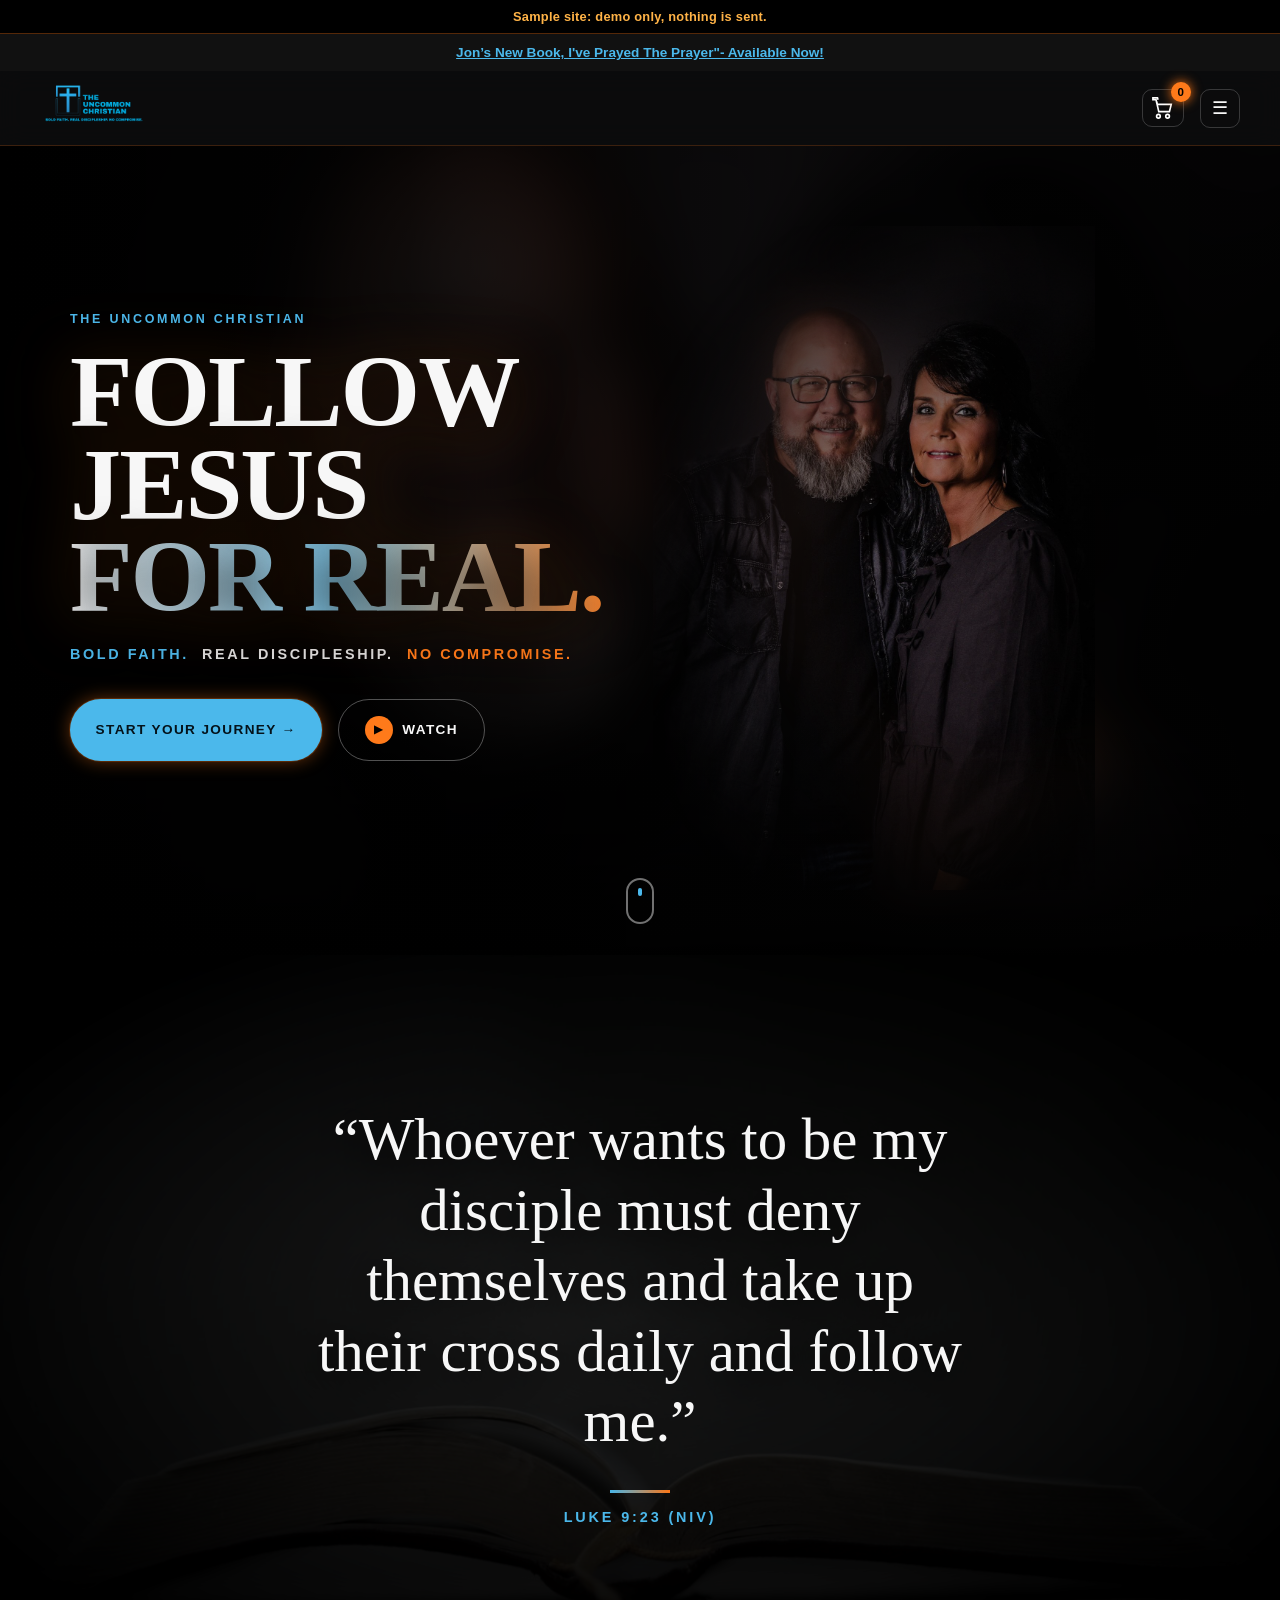
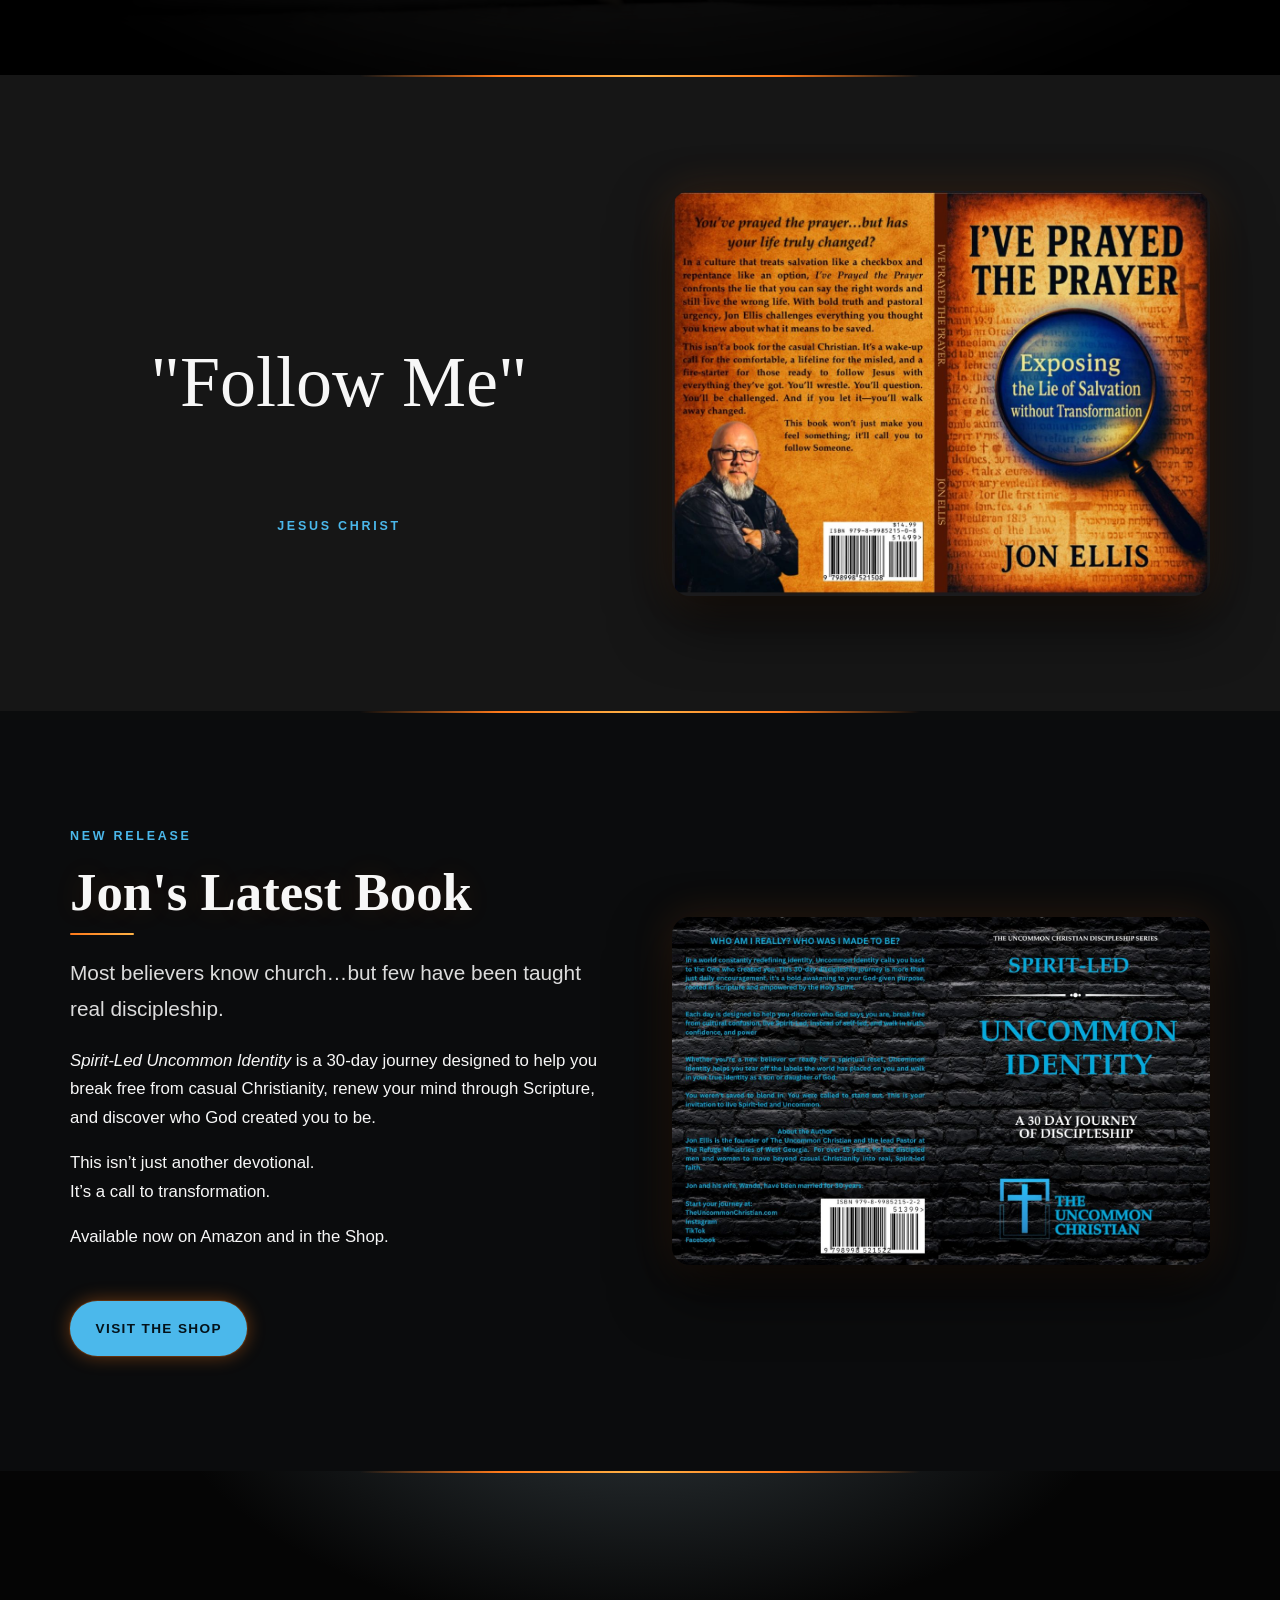
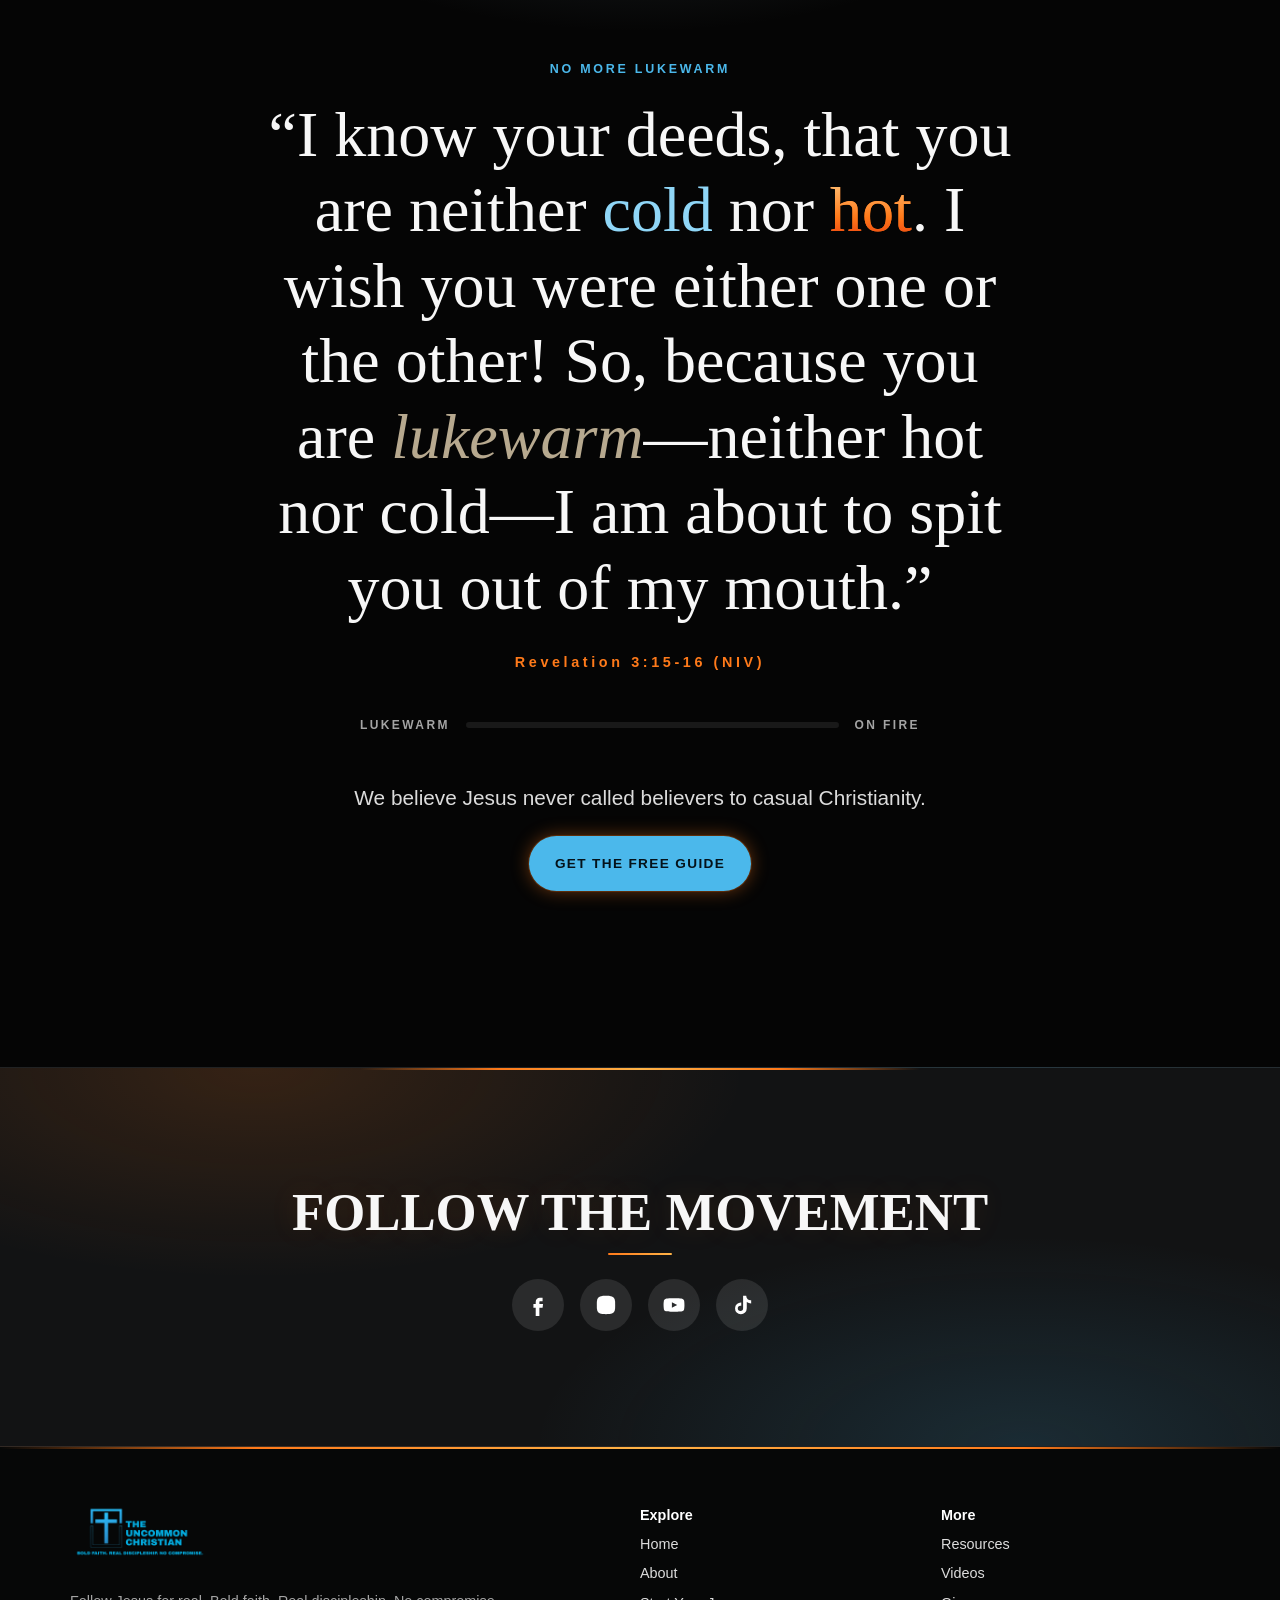
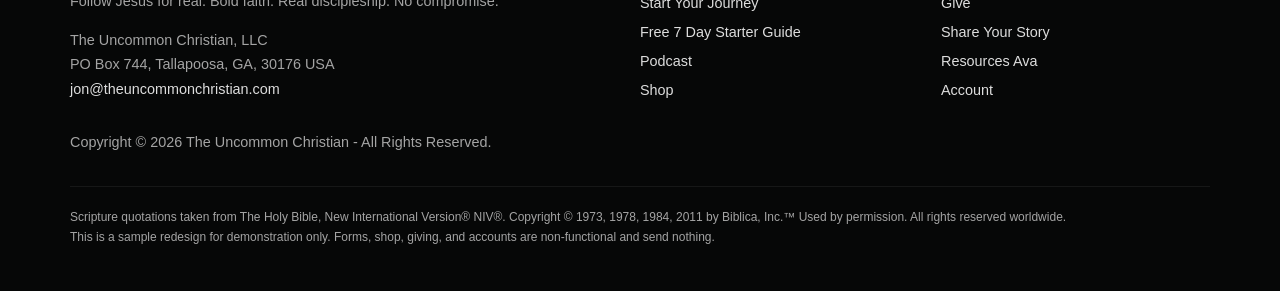
==== index.html @ 6f038b2b "Initial commit via Netlify [skip ci]" ====
<!doctype html><html lang="en"><head><meta charset="utf-8"><meta name="viewport" content="width=device-width,initial-scale=1">
<meta name="robots" content="noindex, nofollow"><meta http-equiv="Content-Security-Policy" content="default-src 'self'; img-src 'self' data:; style-src 'self' 'unsafe-inline' https://fonts.googleapis.com; font-src https://fonts.gstatic.com; frame-src https://www.youtube-nocookie.com https://www.youtube.com; media-src https://kingdomrock.sermon.net https://*.sermon.net; script-src 'self' 'sha256-mTJ4cJaTm2Gw95GeXEpZdvEEY9ybh6FZu1bwcNE7QlY='; connect-src 'none'; form-action 'none'; base-uri 'self'">
<title>Home | The Uncommon Christian (Sample)</title><meta name="description" content="Follow Jesus for real. Bold faith. Real discipleship. No compromise.">
<link rel="icon" href="img/logo.png"><link rel="preconnect" href="https://fonts.googleapis.com"><link rel="preconnect" href="https://fonts.gstatic.com" crossorigin>
<link rel="stylesheet" href="https://fonts.googleapis.com/css2?family=Open+Sans:wght@400;600;700;800&family=Playfair+Display:ital,wght@0,600;0,700;1,600&display=swap">
<link rel="stylesheet" href="css/style.css"><script src="js/main.js"></script></head><body class="p-index">
<a class="skip" href="#main">Skip to content</a>
<div class="demo" role="note">Sample site: demo only, nothing is sent.</div>
<div class="announce"><a href="shop.html">Jon’s New Book, I've Prayed The Prayer"- Available Now!</a></div>
<header class="site"><nav class="nav" aria-label="Main"><a class="brand" href="index.html"><img src="img/logo.png" alt="The Uncommon Christian" width="108" height="54"></a>
<button class="cart-btn" type="button" aria-label="Open cart" data-open-cart><svg viewBox="0 0 24 24" aria-hidden="true"><path d="M7 18a2 2 0 100 4 2 2 0 000-4zm10 0a2 2 0 100 4 2 2 0 000-4zM5.2 4l.6 3H21l-2 8H7.4L4.4 2H1V0h5l.6 2" transform="translate(0 1)"/></svg><span class="badge" data-cart-count>0</span></button><button class="burger" aria-expanded="false" aria-controls="menu" aria-label="Open menu">&#9776;</button><ul class="menu" id="menu"><li><a href="index.html" aria-current=page>Home</a></li><li><a href="about.html">About</a></li><li><a href="start-your-journey.html">Start Your Journey</a></li><li><a href="free-7-day-starter-guide.html">Free 7 Day Starter Guide</a></li><li><a href="podcast.html">Podcast</a></li><li><a href="shop.html">Shop</a></li><li><a href="resources.html">Resources</a></li><li><a href="videos.html">Videos</a></li><li><a href="give.html">Give</a></li><li><a href="share-your-story.html">Share Your Story</a></li><li><a href="resources-ava.html">Resources Ava</a></li><li><a href="account.html">Account</a></li></ul></nav></header>
<main id="main">
<section class="cine" aria-label="Welcome"><div class="cine-bg" style="background-image:url(img/jon-wanda.jpg)"></div><div class="cine-zoom" role="img" aria-label="Pastors Jon and Wanda Ellis"></div><div class="cine-shade"></div><div class="embers" aria-hidden="true"></div>
<div class="wrap cine-in"><span class="eyebrow reveal">The Uncommon Christian</span><h1 class="mega reveal">FOLLOW JESUS <span>FOR REAL.</span></h1>
<p class="tag reveal"><b>BOLD FAITH.</b>&nbsp; REAL DISCIPLESHIP.&nbsp; <b class="f">NO COMPROMISE.</b></p>
<div class="reveal cta"><a class="btn glow-btn" href="start-your-journey.html">START YOUR JOURNEY &rarr;</a><a class="btn ghost watch" href="videos.html" data-watch="v1fPkqV0KZ8"><span class="play" aria-hidden="true">&#9654;</span> Watch</a></div></div>
<a class="scroll-cue" href="#follow" aria-label="Scroll down"><span></span></a></section>
<dialog class="lightbox" id="lightbox" aria-label="Faith in Action video"><button class="lb-close" aria-label="Close video">&times;</button><div class="video" id="lb-video"></div></dialog>
<section class="moment "><div class="moment-bg parallax" style="background-image:url(img/give.jpg)"></div><div class="wrap reveal"><blockquote class="verse"><p>&ldquo;Whoever wants to be my disciple must deny themselves and take up their cross daily and follow me.&rdquo;</p><cite>Luke 9:23 (NIV)</cite></blockquote></div></section>
<section class="alt" id="follow"><div class="wrap split"><div class="reveal center"><p class="quote-big">"Follow Me"</p><p class="eyebrow" style="margin:0">Jesus Christ</p></div>
<div class="reveal"><a href="shop.html"><img class="shadow" src="img/hero.jpg" alt="I've Prayed The Prayer by Jon Ellis, front and back cover" width="1179" height="888"></a></div></div></section>
<section><div class="wrap split"><div class="reveal"><span class="eyebrow">New Release</span><h2>Jon's Latest Book</h2>
<p class="lead">Most believers know church…but few have been taught real discipleship.</p>
<p><em>Spirit-Led Uncommon Identity</em> is a 30-day journey designed to help you break free from casual Christianity, renew your mind through Scripture, and discover who God created you to be.</p>
<p>This isn’t just another devotional.<br>It’s a call to transformation.</p><p>Available now on Amazon and in the Shop.</p><a class="btn mt" href="shop.html">Visit the Shop</a></div>
<div class="reveal"><img class="shadow" src="img/spirit-led.png" alt="Spirit-Led Uncommon Identity book cover: a 30 day journey of discipleship" width="1400" height="904"></div></div></section>
<section class="fire" id="lukewarm" aria-label="Revelation 3:15-16"><div class="fire-glow"></div><div class="embers dense" aria-hidden="true"></div><div class="wrap">
<p class="eyebrow reveal">No more lukewarm</p>
<blockquote class="fire-q reveal"><p>&ldquo;I know your deeds, that you are neither <span class="cold">cold</span> nor <span class="hot">hot</span>. I wish you were either one or the other! So, because you are <span class="luke">lukewarm</span>—neither hot nor cold—I am about to spit you out of my mouth.&rdquo;</p><cite>Revelation 3:15-16 (NIV)</cite></blockquote>
<div class="meter reveal" aria-hidden="true"><span>Lukewarm</span><div class="bar"><i></i></div><span>On fire</span></div>
<p class="lead reveal center">We believe Jesus never called believers to casual Christianity.</p><div class="center reveal"><a class="btn glow-btn" href="free-7-day-starter-guide.html">GET THE FREE GUIDE</a></div></div></section>
<section class="movement"><div class="wrap reveal"><h2>FOLLOW THE MOVEMENT</h2><div class="social"><a href="https://www.facebook.com/TheUncommonChristianPodcast" target="_blank" rel="noopener noreferrer" aria-label="Facebook (opens in new tab)"><svg viewBox="0 0 24 24" aria-hidden="true"><path d="M14 8h3V4h-3c-2.8 0-4.5 1.8-4.5 4.6V11H7v4h2.5v9h4v-9H17l.5-4h-4V8.8c0-.5.3-.8.5-.8z"/></svg></a><a href="https://www.instagram.com/TheUncommon.Christian" target="_blank" rel="noopener noreferrer" aria-label="Instagram (opens in new tab)"><svg viewBox="0 0 24 24" aria-hidden="true"><path d="M12 7a5 5 0 100 10 5 5 0 000-10zm0 8.2a3.2 3.2 0 110-6.4 3.2 3.2 0 010 6.4zM17.3 5.5a1.2 1.2 0 100 2.4 1.2 1.2 0 000-2.4zM12 2c-2.7 0-3 0-4.1.1C4.3 2.3 2.3 4.3 2.1 7.9 2 9 2 9.3 2 12s0 3 .1 4.1c.2 3.6 2.2 5.6 5.8 5.8 1.1.1 1.4.1 4.1.1s3 0 4.1-.1c3.6-.2 5.6-2.2 5.8-5.8.1-1.1.1-1.4.1-4.1s0-3-.1-4.1c-.2-3.6-2.2-5.6-5.8-5.8C15 2 14.7 2 12 2z"/></svg></a><a href="https://www.youtube.com/channel/UCxYtsj5zBLmfcmdEaev-gnw" target="_blank" rel="noopener noreferrer" aria-label="YouTube (opens in new tab)"><svg viewBox="0 0 24 24" aria-hidden="true"><path d="M23 7.2a3 3 0 00-2.1-2.1C19 4.6 12 4.6 12 4.6s-7 0-8.9.5A3 3 0 001 7.2 31 31 0 00.6 12 31 31 0 001 16.8a3 3 0 002.1 2.1c1.9.5 8.9.5 8.9.5s7 0 8.9-.5a3 3 0 002.1-2.1c.4-1.6.4-4.8.4-4.8s0-3.2-.4-4.8zM9.7 15V9l5.8 3-5.8 3z"/></svg></a><a href="https://www.tiktok.com/@uncommon.christian" target="_blank" rel="noopener noreferrer" aria-label="TikTok (opens in new tab)"><svg viewBox="0 0 24 24" aria-hidden="true"><path d="M16.6 2h-3.4v13.6a2.9 2.9 0 11-2.9-2.9c.3 0 .6 0 .9.1V9.3a6.4 6.4 0 106 6.3V8.8a8.2 8.2 0 004.8 1.5V6.9a4.8 4.8 0 01-5.4-4.9z"/></svg></a></div></div></section></main>
<footer class="site"><div class="wrap"><div class="fgrid"><div><img src="img/logo.png" alt="" width="140" height="70" style="width:140px;margin-bottom:1rem"><p>Follow Jesus for real. Bold faith. Real discipleship. No compromise.</p>
<p>The Uncommon Christian, LLC<br>PO Box 744, Tallapoosa, GA, 30176 USA<br><a href="mailto:jon@theuncommonchristian.com">jon@theuncommonchristian.com</a></p></div>
<div><strong style="color:#fff">Explore</strong><ul><li><a href="index.html">Home</a></li><li><a href="about.html">About</a></li><li><a href="start-your-journey.html">Start Your Journey</a></li><li><a href="free-7-day-starter-guide.html">Free 7 Day Starter Guide</a></li><li><a href="podcast.html">Podcast</a></li><li><a href="shop.html">Shop</a></li></ul></div>
<div><strong style="color:#fff">More</strong><ul><li><a href="resources.html">Resources</a></li><li><a href="videos.html">Videos</a></li><li><a href="give.html">Give</a></li><li><a href="share-your-story.html">Share Your Story</a></li><li><a href="resources-ava.html">Resources Ava</a></li><li><a href="account.html">Account</a></li></ul></div></div>
<p>Copyright © 2026 The Uncommon Christian - All Rights Reserved.</p>
<p class="niv">Scripture quotations taken from The Holy Bible, New International Version® NIV®. Copyright © 1973, 1978, 1984, 2011 by Biblica, Inc.™ Used by permission. All rights reserved worldwide.<br>This is a sample redesign for demonstration only. Forms, shop, giving, and accounts are non-functional and send nothing.</p></div></footer>
<div class="drawer-scrim" data-close-cart hidden></div>
<aside class="drawer" id="cart" aria-label="Shopping cart" aria-hidden="true" tabindex="-1"><div class="drawer-head"><h3>Your Cart <small class="demo-pill">DEMO</small></h3><button class="lb-close" type="button" data-close-cart aria-label="Close cart">&times;</button></div>
<div class="drawer-body" id="cart-items"></div><div class="drawer-foot"><div class="sub"><span>Subtotal</span><b id="cart-sub">$0.00</b></div><a class="btn glow-btn" href="checkout.html" id="to-checkout">Checkout (demo)</a><p class="muted" style="font-size:.8rem;margin:.6rem 0 0">Sample cart saved only in this browser.</p></div></aside>
</body></html>
---- css/style.css ----
:root{--bg:#0b0c0d;--bg2:#161616;--bg3:#1b1d1f;--ink:#f7f7f7;--mute:#a4a4a4;--sky:#4bb8eb;--sky2:#8fd6f7;--slate:#6c7f88;--serif:"Playfair Display",Georgia,serif;--sans:"Open Sans",Arial,sans-serif;--r:18px}
*{box-sizing:border-box}html{scroll-behavior:smooth}body{margin:0;background:var(--bg);color:var(--ink);font:400 1.05rem/1.7 var(--sans);overflow-x:hidden}
img{max-width:100%;display:block;height:auto}a{color:var(--sky)}a:hover{color:var(--sky2)}
:focus-visible{outline:3px solid var(--sky);outline-offset:3px}
.skip{position:absolute;left:-999px}.skip:focus{left:1rem;top:1rem;z-index:99;background:var(--sky);color:#000;padding:.5rem 1rem}
.demo{background:#ffd54a;color:#111;text-align:center;font-size:.8rem;font-weight:700;padding:.35rem 1rem;letter-spacing:.02em}
.announce{background:var(--sky);color:#061118;text-align:center;font-size:.85rem;padding:.45rem 1rem;font-weight:600}.announce a{color:#061118}
header.site{position:sticky;top:0;z-index:50;background:rgba(11,12,13,.82);backdrop-filter:blur(12px);border-bottom:1px solid #ffffff14}
.nav{max-width:1240px;margin:auto;display:flex;align-items:center;justify-content:space-between;padding:.6rem 1.25rem;gap:1rem}
.brand img{height:54px;width:auto}
.menu{display:flex;gap:.2rem;list-style:none;margin:0;padding:0;flex-wrap:wrap;justify-content:flex-end}
.menu a{display:block;color:var(--ink);text-decoration:none;font-size:.78rem;font-weight:600;letter-spacing:.08em;text-transform:uppercase;padding:.5rem .6rem;border-radius:8px}
.menu a:hover,.menu a[aria-current=page]{color:var(--sky);background:#ffffff0d}
.burger{display:none;background:none;border:1px solid #ffffff30;color:var(--ink);border-radius:10px;padding:.5rem .7rem;font-size:1.1rem;cursor:pointer}
@media (max-width:1280px){.burger{display:block}.menu{display:none;position:absolute;left:0;right:0;top:100%;flex-direction:column;background:#0b0c0dF5;padding:1rem;border-bottom:1px solid #ffffff14}.menu.open{display:flex}.menu a{font-size:1rem;padding:.8rem}}
main{display:block}
.wrap{max-width:1180px;margin:auto;padding:0 1.25rem}
section{padding:clamp(4rem,9vw,7.5rem) 0}
h1,h2,h3{font-family:var(--serif);font-weight:700;line-height:1.1;margin:0 0 1rem}
h1{font-size:clamp(2.6rem,7vw,5.6rem);letter-spacing:-.01em}h2{font-size:clamp(2rem,4.5vw,3.3rem)}h3{font-size:1.45rem}
.eyebrow{color:var(--sky);font-weight:700;letter-spacing:.22em;text-transform:uppercase;font-size:.78rem;margin-bottom:1rem;display:block}
.lead{font-size:clamp(1.1rem,2vw,1.3rem);color:#dcdcdc}
.muted{color:var(--mute)}
.btn{display:inline-flex;align-items:center;gap:.6rem;background:var(--sky);color:#04121a;font-weight:700;text-transform:uppercase;letter-spacing:.1em;font-size:.85rem;padding:1rem 1.6rem;border-radius:999px;text-decoration:none;border:0;cursor:pointer;transition:transform .25s,box-shadow .25s,background .25s;font-family:var(--sans)}
.btn:hover{color:#04121a;background:var(--sky2);transform:translateY(-2px);box-shadow:0 12px 30px #4bb8eb40}
.btn.ghost{background:transparent;color:var(--ink);border:1.5px solid #ffffff50}.btn.ghost:hover{border-color:var(--sky);color:var(--sky);box-shadow:none}
.hero{position:relative;min-height:88vh;display:grid;align-items:center;overflow:hidden;padding:4rem 0;background:radial-gradient(1200px 600px at 80% 20%,#4bb8eb22,transparent 60%),radial-gradient(800px 500px at 0% 100%,#6c7f8833,transparent 60%),var(--bg)}
.hero .grid{display:grid;grid-template-columns:1.1fr .9fr;gap:3rem;align-items:center}
.hero h1 span{display:block;background:linear-gradient(90deg,#fff,var(--sky2));-webkit-background-clip:text;background-clip:text;color:transparent}
.tag{font-weight:700;letter-spacing:.18em;text-transform:uppercase;font-size:.9rem;color:#ddd;margin:1.2rem 0 2rem}
.tag b{color:var(--sky)}
.portrait{position:relative;border-radius:var(--r);overflow:hidden;box-shadow:0 30px 80px #000c;transform:rotate(1.5deg)}
.portrait::after{content:"";position:absolute;inset:0;border:1px solid #ffffff22;border-radius:var(--r)}
.page-hero{padding:clamp(5rem,12vw,8rem) 0 clamp(3rem,6vw,5rem);background:radial-gradient(900px 400px at 50% 0%,#4bb8eb26,transparent 70%);text-align:center}
.page-hero .lead{max-width:760px;margin:auto}
.split{display:grid;grid-template-columns:1fr 1fr;gap:clamp(2rem,5vw,4.5rem);align-items:center}
.alt{background:var(--bg2)}.alt2{background:var(--bg3)}
.card{background:linear-gradient(180deg,#1d2023,#151718);border:1px solid #ffffff12;border-radius:var(--r);padding:2rem;transition:transform .3s,border-color .3s}
.card:hover{transform:translateY(-4px);border-color:#4bb8eb55}
.cards{display:grid;grid-template-columns:repeat(auto-fit,minmax(250px,1fr));gap:1.5rem}
.shadow{border-radius:var(--r);box-shadow:0 25px 60px #000a}
blockquote.verse{margin:0;padding:clamp(2rem,5vw,3.5rem);border-radius:var(--r);background:linear-gradient(135deg,#4bb8eb1f,#ffffff05);border:1px solid #4bb8eb40;font-family:var(--serif);font-size:clamp(1.3rem,2.8vw,2rem);line-height:1.4;text-align:center;position:relative}
blockquote.verse cite{display:block;margin-top:1rem;font:700 .8rem var(--sans);letter-spacing:.2em;text-transform:uppercase;color:var(--sky);font-style:normal}
.verse-band{padding:clamp(3.5rem,7vw,5.5rem) 0}
.quote-big{font-family:var(--serif);font-size:clamp(2.5rem,6vw,4.5rem);text-align:center}
.movement{background:linear-gradient(135deg,#6c7f88,#3d4a50);text-align:center}
.social{display:flex;gap:1rem;justify-content:center;flex-wrap:wrap;margin-top:1.5rem}
.social a{width:52px;height:52px;border-radius:50%;display:grid;place-items:center;background:#ffffff1a;color:#fff;transition:background .25s,transform .25s}
.social a:hover{background:var(--sky);color:#04121a;transform:translateY(-3px)}.social svg{width:22px;height:22px;fill:currentColor}
footer.site{background:#060707;border-top:1px solid #ffffff14;padding:3.5rem 0 2rem;font-size:.9rem;color:var(--mute)}
footer .fgrid{display:grid;grid-template-columns:2fr 1fr 1fr;gap:2rem}
footer a{color:#ddd;text-decoration:none}footer a:hover{color:var(--sky)}
footer ul{list-style:none;padding:0;margin:0}footer li{margin:.3rem 0}
.niv{font-size:.75rem;margin-top:2rem;border-top:1px solid #ffffff10;padding-top:1.2rem}
form.demo-form{display:grid;gap:1rem}
label{font-weight:600;font-size:.9rem}
input,textarea,select{width:100%;padding:.9rem 1rem;border-radius:12px;border:1px solid #ffffff26;background:#0e0f10;color:var(--ink);font:inherit}
input:focus,textarea:focus{border-color:var(--sky);outline:none;box-shadow:0 0 0 3px #4bb8eb33}
.note{font-size:.82rem;color:#ffd54a}
.toast{margin-top:.5rem;padding:.9rem 1rem;border-radius:12px;background:#4bb8eb22;border:1px solid #4bb8eb66;display:none}.toast.show{display:block}
.video{position:relative;aspect-ratio:16/9;border-radius:var(--r);overflow:hidden;box-shadow:0 30px 80px #000c;border:1px solid #ffffff1a}
.video iframe{position:absolute;inset:0;width:100%;height:100%;border:0}
.ep{display:grid;grid-template-columns:120px 1fr;gap:1.5rem;align-items:center}
.ep img{border-radius:12px}.ep audio{width:100%;margin-top:.6rem}
.product img{border-radius:12px;aspect-ratio:1/1;object-fit:cover;background:#fff;width:100%}
.price{color:var(--sky);font-weight:700;font-size:1.15rem}
.steps{counter-reset:s}.steps .card h3::before{counter-increment:s;content:"0" counter(s);display:block;color:var(--sky);font:800 .9rem var(--sans);letter-spacing:.2em;margin-bottom:.6rem}
.center{text-align:center}.mt{margin-top:2rem}
.reveal{opacity:0;transform:translateY(28px);transition:opacity .9s ease,transform .9s ease}.reveal.in{opacity:1;transform:none}
.float{animation:float 7s ease-in-out infinite}@keyframes float{50%{transform:translateY(-12px) rotate(1.5deg)}}
.glow{position:absolute;width:420px;height:420px;border-radius:50%;background:#4bb8eb30;filter:blur(90px);top:-120px;right:-80px;animation:pulse 8s ease-in-out infinite;pointer-events:none}@keyframes pulse{50%{opacity:.4;transform:scale(1.2)}}
@media (prefers-reduced-motion:reduce){*,*::before,*::after{animation:none!important;transition:none!important;scroll-behavior:auto!important}.reveal{opacity:1;transform:none}}
@media (max-width:860px){.hero .grid,.split,footer .fgrid{grid-template-columns:1fr}.hero{min-height:auto}.portrait{transform:none;max-width:440px}.ep{grid-template-columns:80px 1fr}.order-first-m{order:-1}}
.ep>div{min-width:0}.ep .eyebrow{letter-spacing:.12em;overflow-wrap:anywhere}h1,h2,h3{overflow-wrap:break-word}
.split>*,.hero .grid>*{min-width:0}
/* Black theme lock: black/charcoal bases, sky + fire accents only */
:root{--fire:#ff7a1a}
.demo{background:#000;color:#ffb347;border-bottom:1px solid #ff7a1a55}
.announce{background:#111;color:var(--sky)}.announce a{color:var(--sky)}
.movement{background:radial-gradient(700px 300px at 20% 0%,#ff7a1a26,transparent 70%),radial-gradient(700px 300px at 80% 100%,#4bb8eb26,transparent 70%),#121314;border-top:1px solid #ffffff10;border-bottom:1px solid #ffffff10}
.product img{background:#0e0f10}
.hero h1 span{background:linear-gradient(90deg,#fff,var(--sky2) 55%,var(--fire));-webkit-background-clip:text;background-clip:text}
blockquote.verse{border-left:4px solid var(--fire)}
.steps .card h3::before{color:var(--fire)}
.toast{background:#111}
/* ===== WOW redesign ===== */
.reveal{opacity:1;transform:none}
.js .reveal{opacity:0;transform:translateY(40px);transition:opacity 1s cubic-bezier(.2,.7,.2,1),transform 1s cubic-bezier(.2,.7,.2,1);transition-delay:var(--d,0s)}
.js .reveal.in{opacity:1;transform:none}
header.site{transition:background .35s,padding .35s}
.nav{transition:padding .35s}.brand img{transition:height .35s}
header.site.scrolled{background:rgba(0,0,0,.94);box-shadow:0 10px 30px #000a}
header.site.scrolled .nav{padding:.25rem 1.25rem}header.site.scrolled .brand img{height:40px}
/* cinematic hero */
.cine{position:relative;min-height:100svh;display:flex;align-items:center;overflow:hidden;background:#000;isolation:isolate}
.cine-bg{position:absolute;inset:-4%;background-size:cover;background-position:60% 20%;z-index:-3;animation:kenburns 26s ease-in-out infinite alternate}
@keyframes kenburns{from{transform:scale(1) translate(0,0)}to{transform:scale(1.18) translate(-3%,-2%)}}
.cine-shade{position:absolute;inset:0;z-index:-2;background:linear-gradient(90deg,#000 0%,#000d 35%,#0006 70%,#0008),linear-gradient(0deg,#000 0%,transparent 40%)}
.cine-in{width:100%;padding-top:4rem;padding-bottom:6rem}
.mega{font-size:clamp(3.4rem,11vw,10rem);line-height:.9;letter-spacing:-.02em;max-width:11ch;text-shadow:0 10px 50px #000}
.mega span{display:block;background:linear-gradient(90deg,#fff 0%,var(--sky2) 45%,var(--fire) 100%);-webkit-background-clip:text;background-clip:text;color:transparent}
.tag b.f{color:var(--fire)}
.cta{display:flex;gap:1rem;flex-wrap:wrap}
.play{display:inline-grid;place-items:center;width:28px;height:28px;border-radius:50%;background:var(--fire);color:#000;font-size:.7rem}
.scroll-cue{position:absolute;left:50%;bottom:2rem;transform:translateX(-50%);width:28px;height:46px;border:2px solid #ffffff70;border-radius:20px}
.scroll-cue span{position:absolute;left:50%;top:8px;width:4px;height:8px;margin-left:-2px;border-radius:2px;background:var(--sky);animation:cue 1.8s infinite}
@keyframes cue{to{transform:translateY(16px);opacity:0}}
/* glowing buttons */
.glow-btn{box-shadow:0 0 0 0 #4bb8eb80,0 0 30px #4bb8eb55;animation:btnglow 3.6s ease-in-out infinite}
@keyframes btnglow{50%{box-shadow:0 0 0 8px #4bb8eb00,0 0 45px #ff7a1a55}}
.btn.ghost:hover{box-shadow:0 0 25px #ff7a1a44;border-color:var(--fire);color:#fff}
/* embers */
.embers{position:absolute;inset:0;pointer-events:none;overflow:hidden;z-index:-1}
.ember{position:absolute;bottom:-10px;width:var(--s);height:var(--s);border-radius:50%;background:radial-gradient(circle,#ffd08a,#ff7a1a 50%,transparent 70%);box-shadow:0 0 10px #ff7a1a;opacity:0;animation:rise var(--t) linear var(--dl) infinite}
@keyframes rise{0%{transform:translate(0,0);opacity:0}10%{opacity:.9}100%{transform:translate(var(--x),-110vh);opacity:0}}
/* lightbox */
.lightbox{border:0;padding:0;background:transparent;width:min(1100px,92vw);max-width:none;overflow:visible}
.lightbox::backdrop{background:#000e;backdrop-filter:blur(6px)}
.lb-close{position:absolute;top:-3rem;right:0;background:none;border:1px solid #ffffff50;color:#fff;font-size:1.6rem;width:42px;height:42px;border-radius:50%;cursor:pointer}
.lb-close:hover{border-color:var(--fire);color:var(--fire)}
/* scripture moments */
.moment{position:relative;min-height:80vh;display:flex;align-items:center;overflow:hidden;isolation:isolate;background:#000}
.moment-bg{position:absolute;inset:-20% 0;background-size:cover;background-position:center;z-index:-2;filter:grayscale(.6) brightness(.35);will-change:transform}
.moment::after{content:"";position:absolute;inset:0;z-index:-1;background:radial-gradient(ellipse at center,#0008,#000 85%)}
.moment .wrap{width:100%}
.moment blockquote.verse{background:none;border:0;padding:0;font-size:clamp(1.8rem,4.6vw,3.8rem);line-height:1.2;max-width:22ch;margin:auto;text-shadow:0 6px 40px #000}
.moment blockquote.verse p{margin:0}
.moment blockquote.verse cite{font-size:.9rem;margin-top:2rem}
.moment blockquote.verse cite::before{content:"";display:block;width:60px;height:3px;margin:0 auto 1rem;background:linear-gradient(90deg,var(--sky),var(--fire))}
/* Revelation centerpiece */
.fire{--p:1;position:relative;overflow:hidden;isolation:isolate;padding:clamp(6rem,14vw,11rem) 0;background:#050505;text-align:center}
.fire-glow{position:absolute;inset:0;z-index:-2;background:radial-gradient(900px 500px at 50% 110%,rgba(255,90,20,calc(.55*var(--p))),transparent 70%),radial-gradient(700px 400px at 50% -10%,rgba(108,127,136,calc(.45*(1 - var(--p)))),transparent 70%)}
.fire-q{margin:0 auto;max-width:24ch;font-family:var(--serif);font-size:clamp(1.9rem,5vw,4.2rem);line-height:1.18}
.fire-q p{margin:0}
.fire-q cite{display:block;margin-top:1.8rem;font:700 .9rem var(--sans);letter-spacing:.25em;color:var(--fire);font-style:normal}
.fire .cold{color:var(--sky2)}.fire .luke{color:#b7a98f;font-style:italic}
.fire .hot{background:linear-gradient(180deg,#ffd08a,#ff7a1a 60%,#e8340c);-webkit-background-clip:text;background-clip:text;color:transparent;text-shadow:none;filter:drop-shadow(0 0 calc(18px*var(--p)) #ff7a1a)}
.meter{display:flex;align-items:center;gap:1rem;max-width:560px;margin:3rem auto;font:700 .75rem var(--sans);letter-spacing:.2em;text-transform:uppercase;color:var(--mute)}
.meter .bar{flex:1;height:6px;border-radius:6px;background:#ffffff14;overflow:hidden}
.meter i{display:block;height:100%;width:calc(var(--p)*100%);background:linear-gradient(90deg,#8a8f86,#d9b38c,#ff7a1a,#ff3d0d);box-shadow:0 0 20px #ff7a1a}
/* inner banners */
.banner{position:relative;overflow:hidden;isolation:isolate;min-height:62vh;display:flex;align-items:center;justify-content:center;background:#000}
.banner .wrap{width:100%}
.banner-bg{position:absolute;inset:-15% 0;z-index:-2;background:url(../img/about-3.png) center/cover;filter:brightness(.28) grayscale(.4);will-change:transform}
.banner::after{content:"";position:absolute;inset:0;z-index:-1;background:linear-gradient(0deg,#0b0c0d,transparent 50%),radial-gradient(900px 400px at 50% 0%,#4bb8eb2a,transparent 70%)}
.banner h1{font-size:clamp(2.8rem,9vw,7rem);line-height:.95;text-transform:uppercase;letter-spacing:-.01em}
.banner .eyebrow{color:var(--fire)}
.p-about .banner-bg{background-image:url(../img/jon-wanda.jpg);background-position:center 25%}
.p-podcast .banner-bg{background-image:url(../img/podcast-art.jpg)}
.p-shop .banner-bg{background-image:url(../img/hero.jpg)}
.p-resources .banner-bg,.p-start-your-journey .banner-bg{background-image:url(../img/spirit-led.png)}
.p-videos .banner-bg,.p-share-your-story .banner-bg{background-image:url(../img/give.jpg)}
.p-account .banner-bg,.p-create-account .banner-bg,.p-resources-ava .banner-bg{background-image:url(../img/about-2.png)}
.p-podcast .banner{text-align:left}
.card{position:relative}
.card::before{content:"";position:absolute;inset:-1px;border-radius:inherit;padding:1px;background:linear-gradient(135deg,transparent 40%,#ff7a1a88,#4bb8eb88);-webkit-mask:linear-gradient(#000 0 0) content-box,linear-gradient(#000 0 0);-webkit-mask-composite:xor;mask-composite:exclude;opacity:0;transition:opacity .4s;pointer-events:none}
.card:hover::before{opacity:1}
@media (max-width:860px){.cine-shade{background:linear-gradient(0deg,#000 10%,#000b 55%,#0007)}.cine-bg{background-position:65% 15%}.cine{align-items:flex-end}.moment{min-height:65vh}.banner{min-height:48vh}}
@media (prefers-reduced-motion:reduce){.js .reveal{opacity:1;transform:none}.cine-bg{animation:none}.embers{display:none}.parallax{transform:none!important}}
.mega{font-size:clamp(3.2rem,8vw,7.5rem)}
@media (min-width:1281px){.menu a{white-space:nowrap;font-size:.7rem;padding:.4rem .42rem;letter-spacing:.06em}.menu{flex-wrap:nowrap}}
.cine{min-height:calc(100svh - 110px)}.cine-in{padding-top:3rem;padding-bottom:5rem}
.cine-bg{background-position:75% 20%}
/* ===== hero: smaller, framed couple ===== */
.cine-bg{inset:-10%;filter:blur(28px) brightness(.35) saturate(.8);animation:none;transform:scale(1.1)}
.cine-shade{background:linear-gradient(90deg,#000 0%,#000c 40%,#0005 75%,#0008),linear-gradient(0deg,#000 0%,transparent 35%)}
.cine-photo{position:absolute;right:max(4vw,calc((100vw - 1180px)/2));top:50%;transform:translateY(-50%);margin:0;width:min(30vw,400px);aspect-ratio:2/3;border-radius:22px;overflow:hidden;z-index:-1;box-shadow:0 30px 90px #000,0 0 0 1px #ffffff1f,0 0 60px #ff7a1a26}
.cine-photo img{width:100%;height:100%;object-fit:contain;background:#0a0a0a;animation:kb2 30s ease-in-out infinite alternate;transform-origin:50% 35%}
@keyframes kb2{from{transform:scale(1)}to{transform:scale(1.04)}}
.cine-in{max-width:1180px}.mega{max-width:9ch}
@media (max-width:860px){.cine{flex-direction:column;align-items:stretch}.cine-photo{position:relative;right:auto;top:auto;transform:none;width:min(62vw,260px);margin:2.5rem auto 0;z-index:0}.cine-in{padding-top:1.5rem;padding-bottom:5rem}.cine-shade{background:linear-gradient(0deg,#000 20%,#000a)}}
@media (prefers-reduced-motion:reduce){.cine-photo img{animation:none}}
/* ===== cart ===== */
.nav{position:relative}.cart-btn{position:relative;margin-left:auto;background:none;border:1px solid #ffffff30;color:#fff;border-radius:10px;padding:.45rem .55rem;cursor:pointer;display:grid;place-items:center}
.cart-btn svg{width:22px;height:22px;fill:none;stroke:currentColor;stroke-width:1.8}.cart-btn:hover{border-color:var(--fire);color:var(--fire)}
.badge{position:absolute;top:-8px;right:-8px;min-width:20px;height:20px;padding:0 5px;border-radius:10px;background:var(--fire);color:#000;font:800 .72rem/20px var(--sans);text-align:center;box-shadow:0 0 12px #ff7a1a}
.badge.bump{animation:bump .4s}@keyframes bump{50%{transform:scale(1.4)}}
@media (min-width:1281px){.cart-btn{order:3;margin-left:.5rem}.menu{margin-left:auto}}
.drawer{position:fixed;top:0;right:0;height:100%;width:min(420px,100vw);background:#0c0d0e;border-left:1px solid #ff7a1a44;z-index:200;display:flex;flex-direction:column;transform:translateX(100%);visibility:hidden;transition:transform .4s cubic-bezier(.2,.7,.2,1),visibility .4s;box-shadow:-30px 0 80px #000}
.drawer.open{transform:none;visibility:visible}
.drawer-scrim{position:fixed;inset:0;background:#000b;z-index:199;backdrop-filter:blur(4px)}
.drawer-head{display:flex;justify-content:space-between;align-items:center;padding:1.2rem 1.4rem;border-bottom:1px solid #ffffff14}.drawer-head h3{margin:0}
.drawer-head .lb-close{position:static}
.drawer-body{flex:1;overflow:auto;padding:1rem 1.4rem}
.drawer-foot{padding:1.2rem 1.4rem;border-top:1px solid #ffffff14}.drawer-foot .btn{width:100%;justify-content:center}
.sub{display:flex;justify-content:space-between;margin-bottom:1rem;font-size:1.1rem}.sub b{color:var(--fire)}
.ci{display:grid;grid-template-columns:64px 1fr auto;gap:.8rem;align-items:center;padding:.8rem 0;border-bottom:1px solid #ffffff10}
.ci img{width:64px;height:64px;object-fit:cover;border-radius:10px;background:#111}.ci h4{margin:0;font-size:.95rem}.ci .muted{font-size:.85rem}
.qty{display:inline-flex;align-items:center;border:1px solid #ffffff26;border-radius:999px;margin-top:.3rem}
.qty button{background:none;border:0;color:#fff;width:30px;height:30px;cursor:pointer;font-size:1rem}.qty button:hover{color:var(--fire)}.qty span{min-width:22px;text-align:center}
.rm{background:none;border:0;color:var(--mute);cursor:pointer;text-decoration:underline;font-size:.8rem}.rm:hover{color:var(--fire)}
.demo-pill{display:inline-block;background:#ff7a1a1f;border:1px solid #ff7a1a88;color:#ffb347;border-radius:999px;padding:.25rem .8rem;font:800 .7rem var(--sans);letter-spacing:.12em}
/* checkout */
.co-grid{display:grid;grid-template-columns:1.4fr 1fr;gap:2rem;align-items:start}.co-grid>*{min-width:0}
.co-sum{position:sticky;top:90px}
fieldset{border:0;padding:0;margin:1.4rem 0 0;display:grid;gap:.9rem}legend{font-family:var(--serif);font-size:1.3rem;margin-bottom:.6rem;color:#fff}
.row2{display:grid;grid-template-columns:1fr 1fr;gap:.9rem}.row3{display:grid;grid-template-columns:2fr 1fr 1fr;gap:.9rem}
.ship{display:flex;align-items:center;gap:.8rem;padding:.9rem 1rem;border:1px solid #ffffff1f;border-radius:12px;cursor:pointer;font-weight:400}
.ship input{width:auto;accent-color:var(--fire)}.ship span{flex:1}.ship:has(input:checked){border-color:var(--fire);box-shadow:0 0 18px #ff7a1a33}
input[aria-invalid=true]{border-color:#ff5a3c;box-shadow:0 0 0 3px #ff5a3c33}
.co-err{color:#ff8a70;font-weight:600;margin:1rem 0}.co-err:empty{display:none}
.totals{margin:1rem 0 0}.totals div{display:flex;justify-content:space-between;padding:.4rem 0}.totals dt{color:var(--mute)}.totals dd{margin:0}
.totals .grand{border-top:1px solid #ffffff1f;margin-top:.4rem;padding-top:.8rem;font-size:1.25rem;font-weight:800}.totals .grand dd{color:var(--fire)}
.order-no{color:var(--fire);letter-spacing:.08em}
@media (max-width:860px){.co-grid{grid-template-columns:1fr}.co-sum{position:relative;order:-1}.row3{grid-template-columns:1fr 1fr}.row3>div:first-child{grid-column:1/-1}}
@media (max-width:420px){.row2{grid-template-columns:1fr}}
.btn.disabled{opacity:.4;pointer-events:none}
html{overflow-x:clip}fieldset{min-width:0}
.mega{max-width:11ch}
.cine-photo{width:auto;height:min(64vh,540px);max-width:32vw}
@media (max-width:860px){.cine-photo{order:2;height:auto;width:min(56vw,230px);max-width:none;margin:0 auto 3rem}.cine-in{order:1;padding-bottom:2rem}.scroll-cue{display:none}}
.embers,.banner,.cine,.fire,.moment{contain:paint}body{overflow-x:clip}
.co-sum,.co-form{overflow:hidden}
/* ===== v4: full-bleed zoomed-out hero ===== */
.cine{flex-direction:row;align-items:center;min-height:calc(100svh - 110px)}
.cine-in{order:0;padding-top:3rem;padding-bottom:5rem}
.cine-bg{inset:-8%;filter:blur(30px) brightness(.4) saturate(.85);transform:none;animation:none;z-index:-4}
.cine-zoom{position:absolute;inset:0;z-index:-3;background:url(../img/jon-wanda.jpg) no-repeat 78% 55%/auto 82%;
  -webkit-mask-image:radial-gradient(ellipse 34% 60% at 78% 52%,#000 55%,transparent 100%);mask-image:radial-gradient(ellipse 34% 60% at 78% 52%,#000 55%,transparent 100%);
  animation:kbfar 32s ease-in-out infinite alternate;transform-origin:78% 45%}
@keyframes kbfar{from{transform:scale(1)}to{transform:scale(1.05)}}
.cine-shade{background:linear-gradient(90deg,#000 0%,#000c 32%,#0004 62%,#0006 100%),linear-gradient(0deg,#000 0%,transparent 30%)}
@media (max-width:860px){
 .cine{flex-direction:column;justify-content:flex-end;align-items:stretch;min-height:calc(100svh - 150px)}
 .cine-zoom{background-position:50% 8%;background-size:auto 46%;-webkit-mask-image:radial-gradient(ellipse 48% 30% at 50% 24%,#000 55%,transparent 100%);mask-image:radial-gradient(ellipse 48% 30% at 50% 24%,#000 55%,transparent 100%);transform-origin:50% 20%}
 .cine-shade{background:linear-gradient(0deg,#000 0%,#000d 45%,#0003 75%,#0005)}
 .cine-in{padding-top:52vh;padding-bottom:3rem}.scroll-cue{display:none}}
@media (prefers-reduced-motion:reduce){.cine-zoom{animation:none}}
/* ===== v4: fire glow on every blue button ===== */
.btn:not(.ghost){position:relative;isolation:isolate;animation:none;box-shadow:0 0 18px #ff7a1a66,0 0 0 1px #ff7a1a33}
.btn:not(.ghost)::after{content:"";position:absolute;inset:-6px;border-radius:inherit;z-index:-1;background:radial-gradient(ellipse at 50% 100%,#ffb347 0%,#ff7a1a 40%,#e8340c 70%,transparent 100%);filter:blur(12px);opacity:.75;animation:fireglow 2.5s ease-in-out infinite;pointer-events:none}
@keyframes fireglow{0%,100%{opacity:.55;transform:scale(.97,.94)}35%{opacity:.95;transform:scale(1.05,1.1)}60%{opacity:.7;transform:scale(1.01,1.02)}80%{opacity:.9;transform:scale(1.04,1.07)}}
.btn:not(.ghost):hover::after{opacity:1}
@media (prefers-reduced-motion:reduce){.btn:not(.ghost)::after{animation:none;opacity:.75;transform:none}}
.cine-zoom{-webkit-mask-image:radial-gradient(ellipse 30% 52% at 78% 54%,#000 35%,transparent 100%);mask-image:radial-gradient(ellipse 30% 52% at 78% 54%,#000 35%,transparent 100%)}
@media (max-width:860px){.cine-zoom{background-size:auto 40%;background-position:50% 10%;-webkit-mask-image:radial-gradient(ellipse 42% 24% at 50% 25%,#000 35%,transparent 100%);mask-image:radial-gradient(ellipse 42% 24% at 50% 25%,#000 35%,transparent 100%)}.cine-in{padding-top:46vh}}
.btn:not(.ghost)::after{display:none}
.btn:not(.ghost){isolation:auto;animation:fireglow2 2.5s ease-in-out infinite}
@keyframes fireglow2{0%,100%{box-shadow:0 0 0 1px #ff7a1a40,0 4px 14px #ff7a1a55,0 8px 26px #e8340c33}
35%{box-shadow:0 0 0 1px #ffb34780,0 4px 22px #ff7a1acc,0 10px 44px #e8340c88,0 0 60px #ffb34744}
60%{box-shadow:0 0 0 1px #ff7a1a60,0 4px 16px #ff7a1a88,0 8px 32px #e8340c55}
80%{box-shadow:0 0 0 1px #ffb34770,0 4px 20px #ff7a1abb,0 10px 40px #e8340c77,0 0 52px #ffb34733}}
.btn:not(.ghost):hover{animation-duration:1.4s}
@media (prefers-reduced-motion:reduce){.btn:not(.ghost){animation:none;box-shadow:0 0 0 1px #ff7a1a60,0 4px 18px #ff7a1aaa,0 10px 36px #e8340c66}}
/* ===== v4b: fire glow + pulsing fire lines site-wide ===== */
@keyframes fireline{0%,100%{opacity:.45;box-shadow:0 0 4px #ff7a1a66}50%{opacity:1;box-shadow:0 0 10px #ff7a1a,0 0 22px #e8340c99}}
@keyframes cardglow{0%,100%{box-shadow:0 10px 30px #000a,0 0 0 1px #ff7a1a1a,0 0 18px #ff7a1a14}50%{box-shadow:0 10px 30px #000a,0 0 0 1px #ff7a1a40,0 0 30px #ff7a1a30}}
/* section dividers */
main>section{position:relative}
main>section+section::before{content:"";position:absolute;top:0;left:50%;transform:translateX(-50%);width:min(560px,70%);height:2px;border-radius:2px;background:linear-gradient(90deg,transparent,#ff7a1a,#ffb347,#ff7a1a,transparent);animation:fireline 4.1s ease-in-out infinite;z-index:2;pointer-events:none}
footer.site{position:relative;border-top:0}
footer.site::before{content:"";position:absolute;top:0;left:0;right:0;height:2px;background:linear-gradient(90deg,transparent,#ff7a1a 20%,#ffb347 50%,#ff7a1a 80%,transparent);animation:fireline 4.7s ease-in-out infinite}
/* heading underlines (section headers, not the giant hero/banner titles) */
section:not(.banner):not(.cine):not(.fire) h2::after,.co-sum h3::after,legend::after{content:"";display:block;width:64px;height:2px;margin-top:.7rem;border-radius:2px;background:linear-gradient(90deg,#ff7a1a,#ffb347);animation:fireline 3.9s ease-in-out infinite}
.center h2::after,h2.center::after,.movement h2::after,.card.center h2::after{margin-left:auto;margin-right:auto}
h2,h1{text-shadow:0 0 28px #ff7a1a1f}
.banner h1,.mega{filter:drop-shadow(0 0 30px #ff7a1a2e)}
/* cards: soft pulsing fire glow + thin fire line on the bottom edge */
.card{animation:cardglow 5.5s ease-in-out infinite;overflow:hidden}
.card::after{content:"";position:absolute;left:12%;right:12%;bottom:0;height:2px;border-radius:2px;background:linear-gradient(90deg,transparent,#ff7a1a,#ffb347,#ff7a1a,transparent);animation:fireline 4.1s ease-in-out infinite;pointer-events:none}
.cards>.card:nth-child(2n){animation-delay:-1.8s}.cards>.card:nth-child(2n)::after{animation-delay:-1.4s}
.card:hover{box-shadow:0 14px 40px #000c,0 0 0 1px #ff7a1a66,0 0 40px #ff7a1a44}
/* checkout + drawer lines pulse */
.drawer{border-left:0}
.drawer::before{content:"";position:absolute;left:0;top:0;bottom:0;width:2px;background:linear-gradient(180deg,transparent,#ff7a1a,#ffb347,#ff7a1a,transparent);animation:fireline 3.6s ease-in-out infinite}
.demo-pill{animation:fireline 3.6s ease-in-out infinite}
.ship:has(input:checked){animation:fireline 3.6s ease-in-out infinite}
.totals .grand{border-top-color:transparent;position:relative}
.totals .grand::before{content:"";position:absolute;top:0;left:0;right:0;height:1px;background:linear-gradient(90deg,transparent,#ff7a1a,transparent);animation:fireline 3.6s ease-in-out infinite}
/* key elements */
.moment blockquote.verse cite::before,.meter i{animation:fireline 3.6s ease-in-out infinite}
.video,.shadow{box-shadow:0 25px 60px #000a,0 0 40px #ff7a1a26}
.badge{animation:fireline 3.6s ease-in-out infinite;opacity:1}
header.site{border-bottom-color:#ff7a1a33}
@media (prefers-reduced-motion:reduce){
 main>section+section::before,footer.site::before,section h2::after,.co-sum h3::after,legend::after,.card::after,.drawer::before,.demo-pill,.ship:has(input:checked),.totals .grand::before,.moment blockquote.verse cite::before,.meter i,.badge{animation:none!important;opacity:.9;box-shadow:0 0 8px #ff7a1a99}
 .card{animation:none!important;box-shadow:0 10px 30px #000a,0 0 0 1px #ff7a1a2e,0 0 22px #ff7a1a22}}
@keyframes fireglowonly{0%,100%{box-shadow:0 0 4px #ff7a1a55}50%{box-shadow:0 0 12px #ff7a1a,0 0 24px #e8340c88}}
.demo-pill,.ship:has(input:checked),.badge{animation:fireglowonly 3.6s ease-in-out infinite;opacity:1}
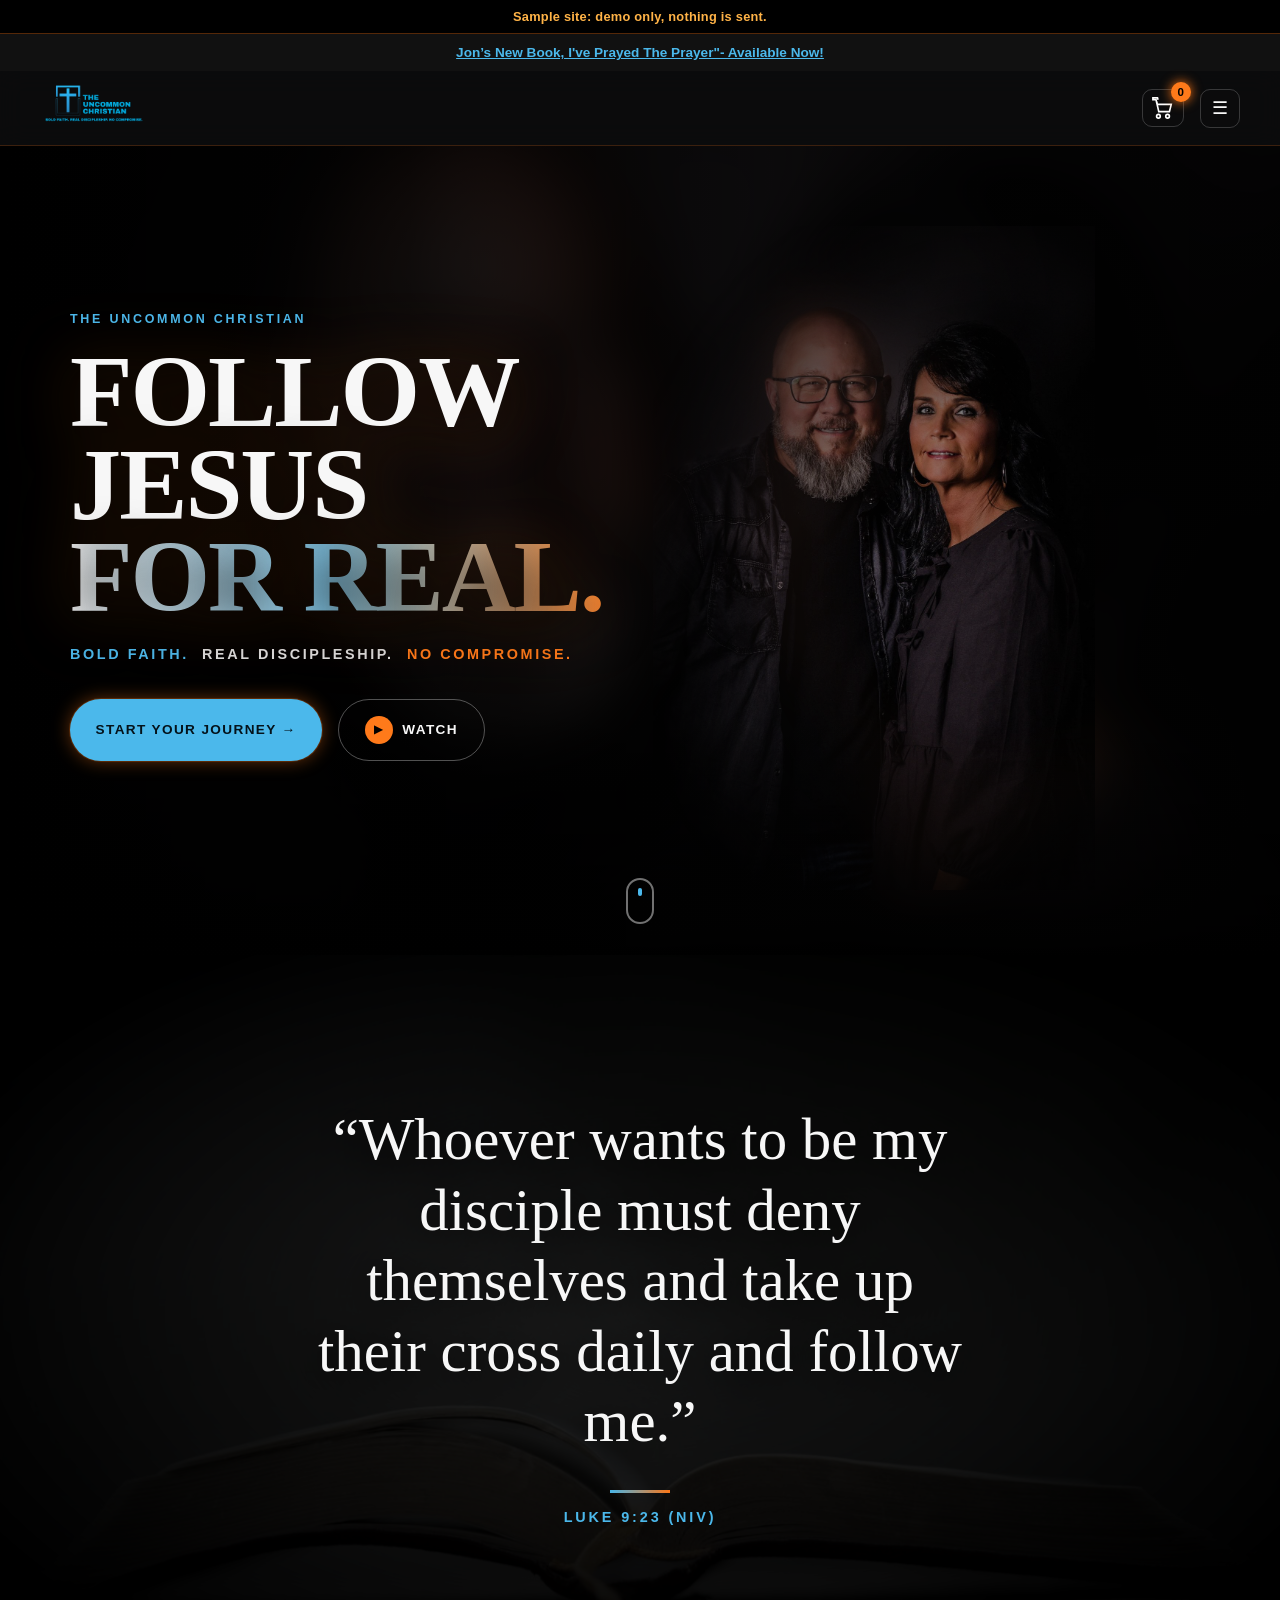
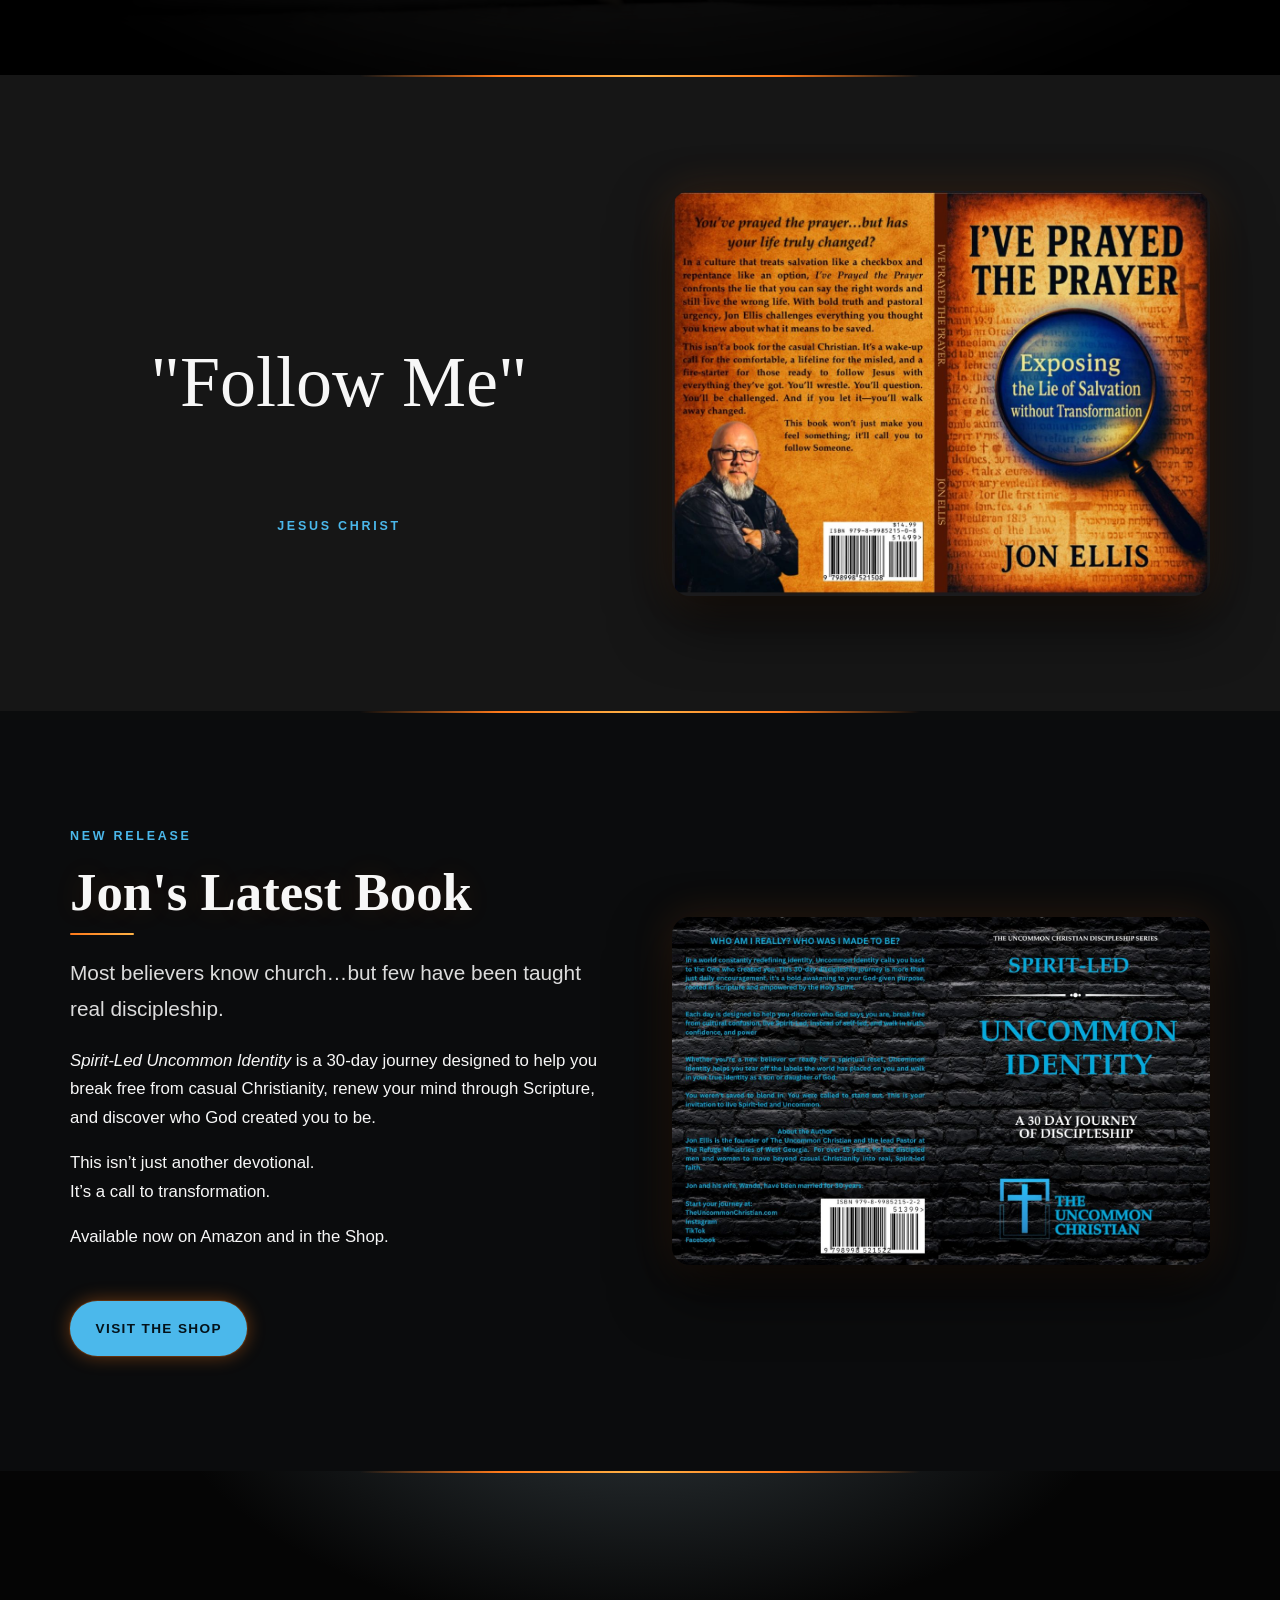
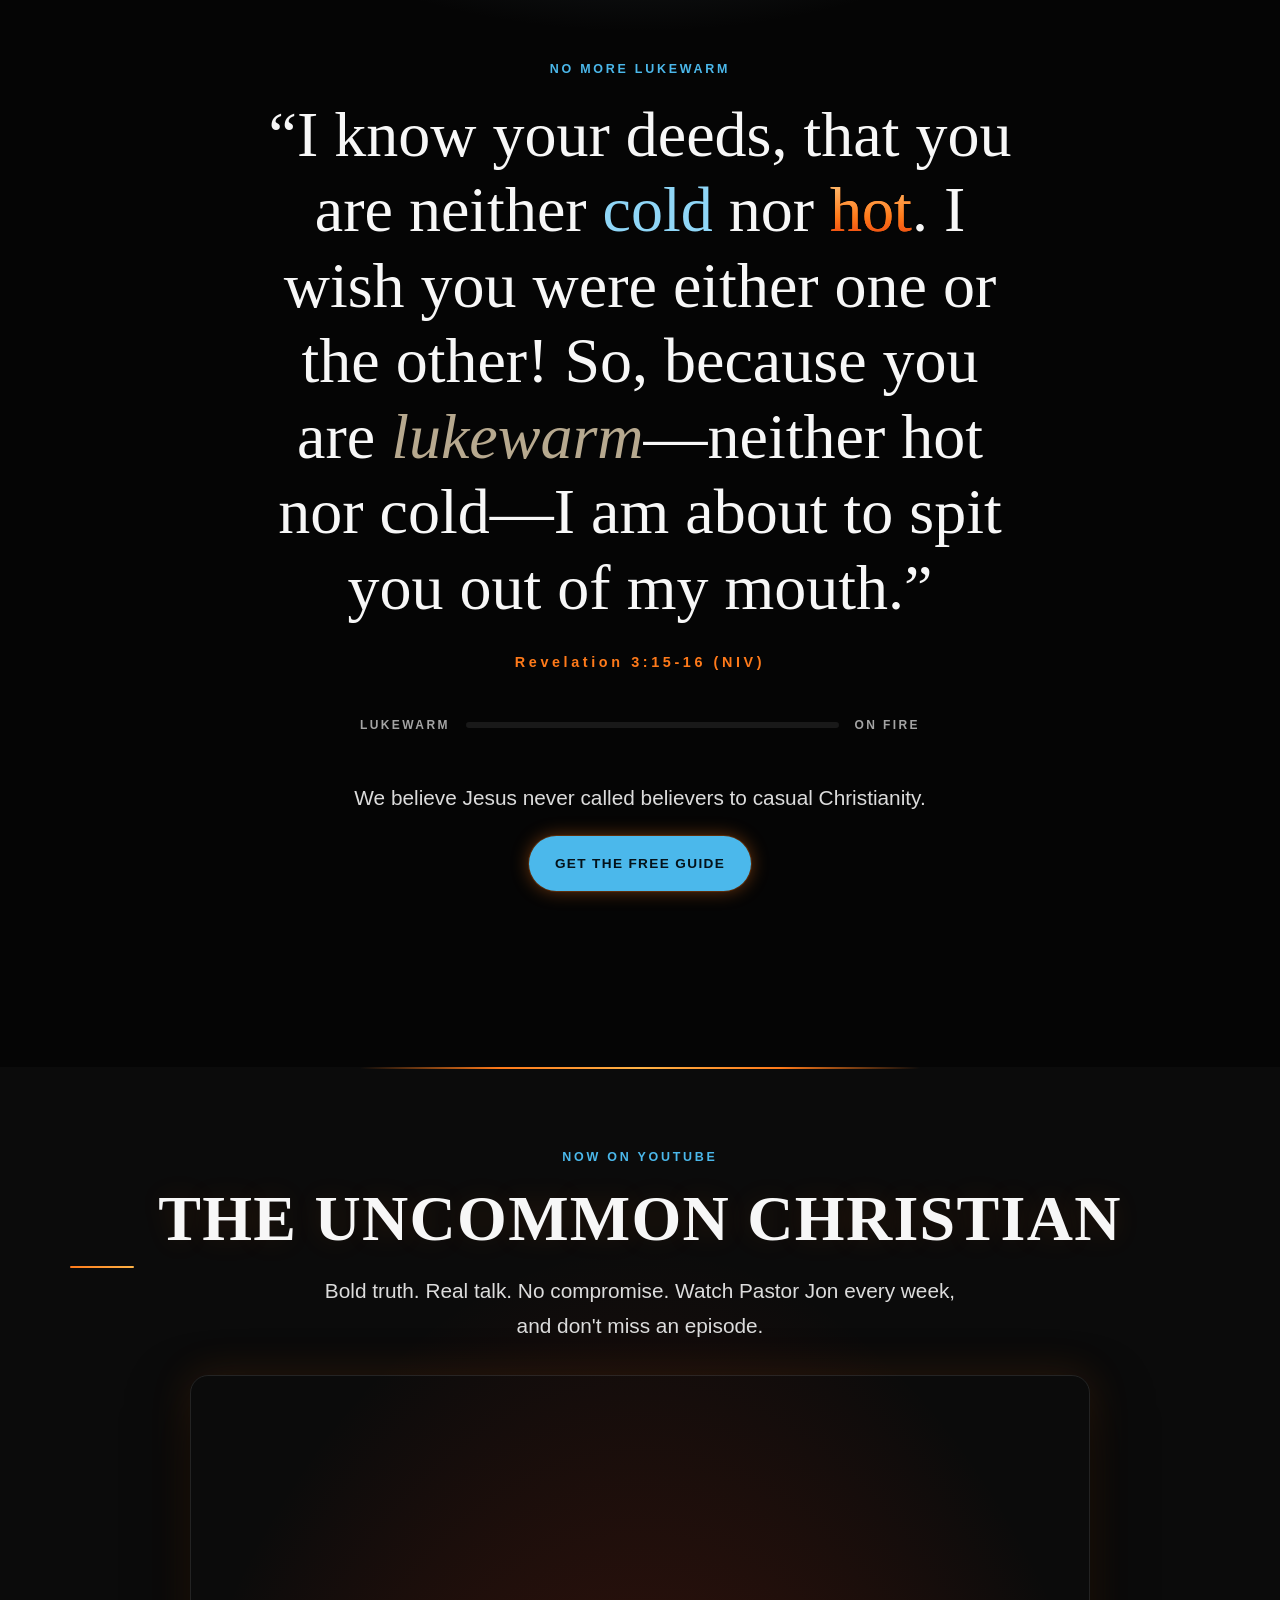
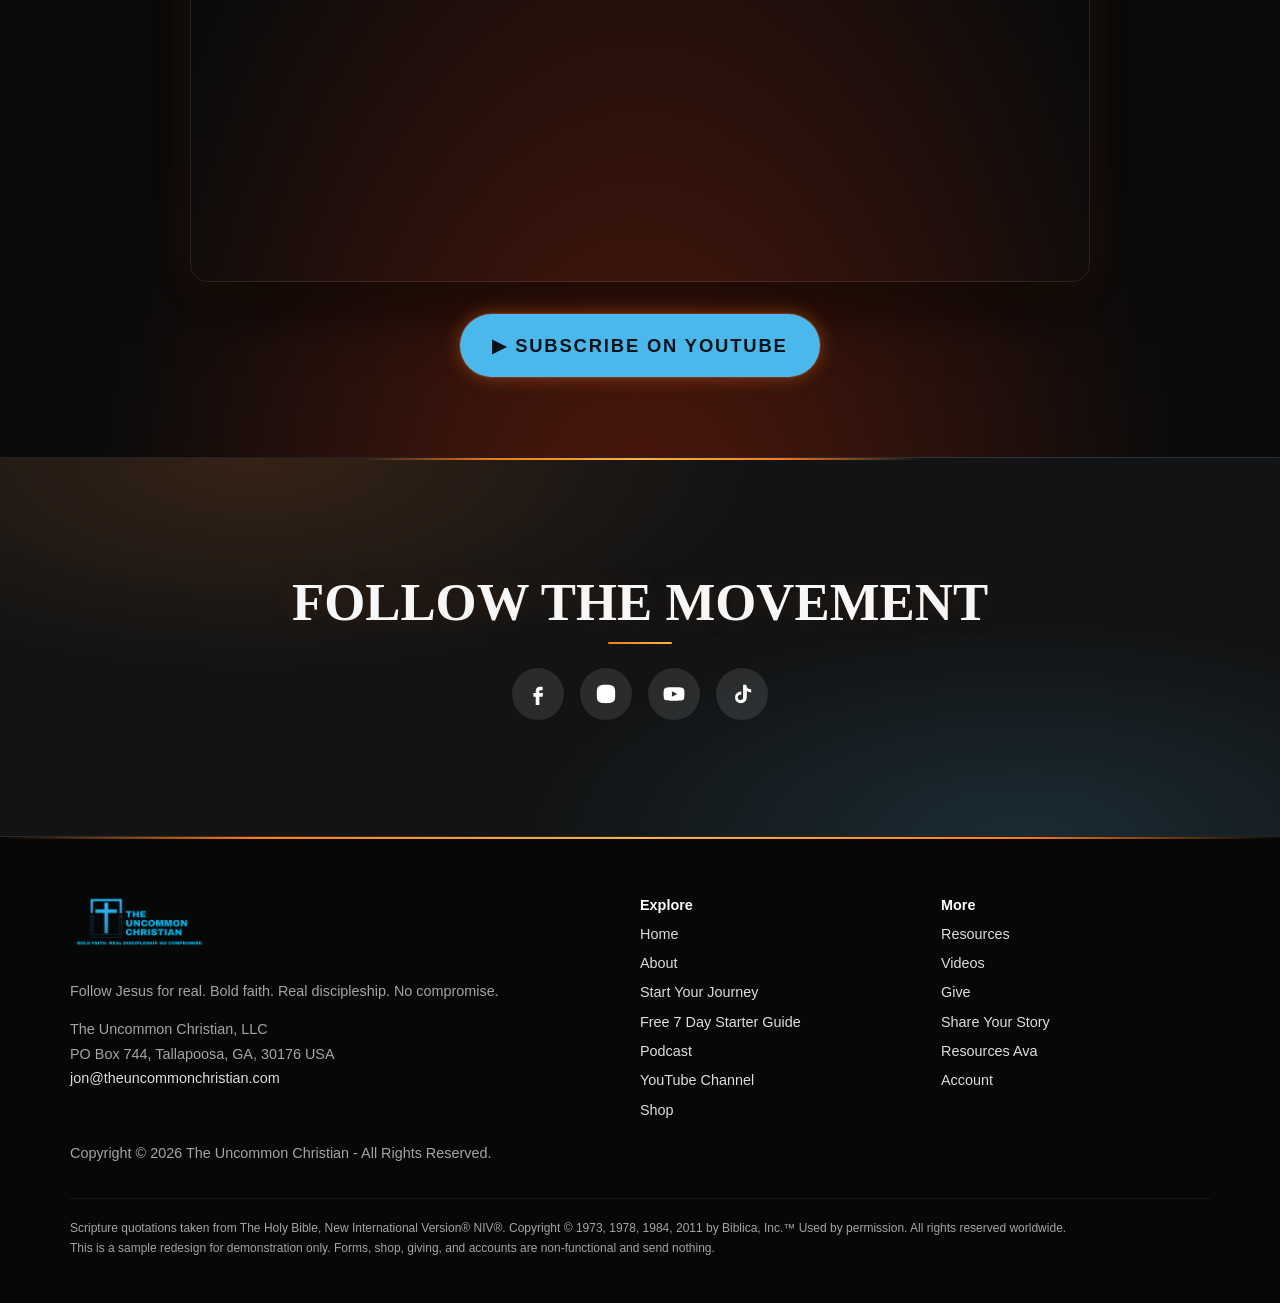
==== commit d2d17ad7: "Slower 7s button glow; promote The Uncommon Christian YouTube channel" ====
--- a/index.html
+++ b/index.html
@@ -29,10 +29,11 @@
 <blockquote class="fire-q reveal"><p>&ldquo;I know your deeds, that you are neither <span class="cold">cold</span> nor <span class="hot">hot</span>. I wish you were either one or the other! So, because you are <span class="luke">lukewarm</span>—neither hot nor cold—I am about to spit you out of my mouth.&rdquo;</p><cite>Revelation 3:15-16 (NIV)</cite></blockquote>
 <div class="meter reveal" aria-hidden="true"><span>Lukewarm</span><div class="bar"><i></i></div><span>On fire</span></div>
 <p class="lead reveal center">We believe Jesus never called believers to casual Christianity.</p><div class="center reveal"><a class="btn glow-btn" href="free-7-day-starter-guide.html">GET THE FREE GUIDE</a></div></div></section>
-<section class="movement"><div class="wrap reveal"><h2>FOLLOW THE MOVEMENT</h2><div class="social"><a href="https://www.facebook.com/TheUncommonChristianPodcast" target="_blank" rel="noopener noreferrer" aria-label="Facebook (opens in new tab)"><svg viewBox="0 0 24 24" aria-hidden="true"><path d="M14 8h3V4h-3c-2.8 0-4.5 1.8-4.5 4.6V11H7v4h2.5v9h4v-9H17l.5-4h-4V8.8c0-.5.3-.8.5-.8z"/></svg></a><a href="https://www.instagram.com/TheUncommon.Christian" target="_blank" rel="noopener noreferrer" aria-label="Instagram (opens in new tab)"><svg viewBox="0 0 24 24" aria-hidden="true"><path d="M12 7a5 5 0 100 10 5 5 0 000-10zm0 8.2a3.2 3.2 0 110-6.4 3.2 3.2 0 010 6.4zM17.3 5.5a1.2 1.2 0 100 2.4 1.2 1.2 0 000-2.4zM12 2c-2.7 0-3 0-4.1.1C4.3 2.3 2.3 4.3 2.1 7.9 2 9 2 9.3 2 12s0 3 .1 4.1c.2 3.6 2.2 5.6 5.8 5.8 1.1.1 1.4.1 4.1.1s3 0 4.1-.1c3.6-.2 5.6-2.2 5.8-5.8.1-1.1.1-1.4.1-4.1s0-3-.1-4.1c-.2-3.6-2.2-5.6-5.8-5.8C15 2 14.7 2 12 2z"/></svg></a><a href="https://www.youtube.com/channel/UCxYtsj5zBLmfcmdEaev-gnw" target="_blank" rel="noopener noreferrer" aria-label="YouTube (opens in new tab)"><svg viewBox="0 0 24 24" aria-hidden="true"><path d="M23 7.2a3 3 0 00-2.1-2.1C19 4.6 12 4.6 12 4.6s-7 0-8.9.5A3 3 0 001 7.2 31 31 0 00.6 12 31 31 0 001 16.8a3 3 0 002.1 2.1c1.9.5 8.9.5 8.9.5s7 0 8.9-.5a3 3 0 002.1-2.1c.4-1.6.4-4.8.4-4.8s0-3.2-.4-4.8zM9.7 15V9l5.8 3-5.8 3z"/></svg></a><a href="https://www.tiktok.com/@uncommon.christian" target="_blank" rel="noopener noreferrer" aria-label="TikTok (opens in new tab)"><svg viewBox="0 0 24 24" aria-hidden="true"><path d="M16.6 2h-3.4v13.6a2.9 2.9 0 11-2.9-2.9c.3 0 .6 0 .9.1V9.3a6.4 6.4 0 106 6.3V8.8a8.2 8.2 0 004.8 1.5V6.9a4.8 4.8 0 01-5.4-4.9z"/></svg></a></div></div></section></main>
+<section class="yt-promo" id="watch"><div class="wrap reveal"><span class="eyebrow">Now on YouTube</span><h2>THE UNCOMMON CHRISTIAN</h2><p class="lead">Bold truth. Real talk. No compromise. Watch Pastor Jon every week, and don't miss an episode.</p><div class="video"><iframe src="https://www.youtube-nocookie.com/embed/cGrsp4dl8eo?rel=0" title="Latest from The Uncommon Christian on YouTube" loading="lazy" allow="accelerometer; encrypted-media; gyroscope; picture-in-picture; fullscreen" referrerpolicy="strict-origin-when-cross-origin" allowfullscreen></iframe></div><a class="btn yt-btn" href="https://www.youtube.com/@TheUncommonChristian?sub_confirmation=1" target="_blank" rel="noopener noreferrer">&#9654; Subscribe on YouTube</a></div></section>
+<section class="movement"><div class="wrap reveal"><h2>FOLLOW THE MOVEMENT</h2><div class="social"><a href="https://www.facebook.com/TheUncommonChristianPodcast" target="_blank" rel="noopener noreferrer" aria-label="Facebook (opens in new tab)"><svg viewBox="0 0 24 24" aria-hidden="true"><path d="M14 8h3V4h-3c-2.8 0-4.5 1.8-4.5 4.6V11H7v4h2.5v9h4v-9H17l.5-4h-4V8.8c0-.5.3-.8.5-.8z"/></svg></a><a href="https://www.instagram.com/TheUncommon.Christian" target="_blank" rel="noopener noreferrer" aria-label="Instagram (opens in new tab)"><svg viewBox="0 0 24 24" aria-hidden="true"><path d="M12 7a5 5 0 100 10 5 5 0 000-10zm0 8.2a3.2 3.2 0 110-6.4 3.2 3.2 0 010 6.4zM17.3 5.5a1.2 1.2 0 100 2.4 1.2 1.2 0 000-2.4zM12 2c-2.7 0-3 0-4.1.1C4.3 2.3 2.3 4.3 2.1 7.9 2 9 2 9.3 2 12s0 3 .1 4.1c.2 3.6 2.2 5.6 5.8 5.8 1.1.1 1.4.1 4.1.1s3 0 4.1-.1c3.6-.2 5.6-2.2 5.8-5.8.1-1.1.1-1.4.1-4.1s0-3-.1-4.1c-.2-3.6-2.2-5.6-5.8-5.8C15 2 14.7 2 12 2z"/></svg></a><a href="https://www.youtube.com/@TheUncommonChristian" target="_blank" rel="noopener noreferrer" aria-label="YouTube (opens in new tab)"><svg viewBox="0 0 24 24" aria-hidden="true"><path d="M23 7.2a3 3 0 00-2.1-2.1C19 4.6 12 4.6 12 4.6s-7 0-8.9.5A3 3 0 001 7.2 31 31 0 00.6 12 31 31 0 001 16.8a3 3 0 002.1 2.1c1.9.5 8.9.5 8.9.5s7 0 8.9-.5a3 3 0 002.1-2.1c.4-1.6.4-4.8.4-4.8s0-3.2-.4-4.8zM9.7 15V9l5.8 3-5.8 3z"/></svg></a><a href="https://www.tiktok.com/@uncommon.christian" target="_blank" rel="noopener noreferrer" aria-label="TikTok (opens in new tab)"><svg viewBox="0 0 24 24" aria-hidden="true"><path d="M16.6 2h-3.4v13.6a2.9 2.9 0 11-2.9-2.9c.3 0 .6 0 .9.1V9.3a6.4 6.4 0 106 6.3V8.8a8.2 8.2 0 004.8 1.5V6.9a4.8 4.8 0 01-5.4-4.9z"/></svg></a></div></div></section></main>
 <footer class="site"><div class="wrap"><div class="fgrid"><div><img src="img/logo.png" alt="" width="140" height="70" style="width:140px;margin-bottom:1rem"><p>Follow Jesus for real. Bold faith. Real discipleship. No compromise.</p>
 <p>The Uncommon Christian, LLC<br>PO Box 744, Tallapoosa, GA, 30176 USA<br><a href="mailto:jon@theuncommonchristian.com">jon@theuncommonchristian.com</a></p></div>
-<div><strong style="color:#fff">Explore</strong><ul><li><a href="index.html">Home</a></li><li><a href="about.html">About</a></li><li><a href="start-your-journey.html">Start Your Journey</a></li><li><a href="free-7-day-starter-guide.html">Free 7 Day Starter Guide</a></li><li><a href="podcast.html">Podcast</a></li><li><a href="shop.html">Shop</a></li></ul></div>
+<div><strong style="color:#fff">Explore</strong><ul><li><a href="index.html">Home</a></li><li><a href="about.html">About</a></li><li><a href="start-your-journey.html">Start Your Journey</a></li><li><a href="free-7-day-starter-guide.html">Free 7 Day Starter Guide</a></li><li><a href="podcast.html">Podcast</a></li><li><a href="https://www.youtube.com/@TheUncommonChristian" target="_blank" rel="noopener noreferrer">YouTube Channel</a></li><li><a href="shop.html">Shop</a></li></ul></div>
 <div><strong style="color:#fff">More</strong><ul><li><a href="resources.html">Resources</a></li><li><a href="videos.html">Videos</a></li><li><a href="give.html">Give</a></li><li><a href="share-your-story.html">Share Your Story</a></li><li><a href="resources-ava.html">Resources Ava</a></li><li><a href="account.html">Account</a></li></ul></div></div>
 <p>Copyright © 2026 The Uncommon Christian - All Rights Reserved.</p>
 <p class="niv">Scripture quotations taken from The Holy Bible, New International Version® NIV®. Copyright © 1973, 1978, 1984, 2011 by Biblica, Inc.™ Used by permission. All rights reserved worldwide.<br>This is a sample redesign for demonstration only. Forms, shop, giving, and accounts are non-functional and send nothing.</p></div></footer>
--- a/css/style.css
+++ b/css/style.css
@@ -228,14 +228,14 @@
 @media (prefers-reduced-motion:reduce){.cine-zoom{animation:none}}
 /* ===== v4: fire glow on every blue button ===== */
 .btn:not(.ghost){position:relative;isolation:isolate;animation:none;box-shadow:0 0 18px #ff7a1a66,0 0 0 1px #ff7a1a33}
-.btn:not(.ghost)::after{content:"";position:absolute;inset:-6px;border-radius:inherit;z-index:-1;background:radial-gradient(ellipse at 50% 100%,#ffb347 0%,#ff7a1a 40%,#e8340c 70%,transparent 100%);filter:blur(12px);opacity:.75;animation:fireglow 2.5s ease-in-out infinite;pointer-events:none}
+.btn:not(.ghost)::after{content:"";position:absolute;inset:-6px;border-radius:inherit;z-index:-1;background:radial-gradient(ellipse at 50% 100%,#ffb347 0%,#ff7a1a 40%,#e8340c 70%,transparent 100%);filter:blur(12px);opacity:.75;animation:fireglow 7s ease-in-out infinite;pointer-events:none}
 @keyframes fireglow{0%,100%{opacity:.55;transform:scale(.97,.94)}35%{opacity:.95;transform:scale(1.05,1.1)}60%{opacity:.7;transform:scale(1.01,1.02)}80%{opacity:.9;transform:scale(1.04,1.07)}}
 .btn:not(.ghost):hover::after{opacity:1}
 @media (prefers-reduced-motion:reduce){.btn:not(.ghost)::after{animation:none;opacity:.75;transform:none}}
 .cine-zoom{-webkit-mask-image:radial-gradient(ellipse 30% 52% at 78% 54%,#000 35%,transparent 100%);mask-image:radial-gradient(ellipse 30% 52% at 78% 54%,#000 35%,transparent 100%)}
 @media (max-width:860px){.cine-zoom{background-size:auto 40%;background-position:50% 10%;-webkit-mask-image:radial-gradient(ellipse 42% 24% at 50% 25%,#000 35%,transparent 100%);mask-image:radial-gradient(ellipse 42% 24% at 50% 25%,#000 35%,transparent 100%)}.cine-in{padding-top:46vh}}
 .btn:not(.ghost)::after{display:none}
-.btn:not(.ghost){isolation:auto;animation:fireglow2 2.5s ease-in-out infinite}
+.btn:not(.ghost){isolation:auto;animation:fireglow2 7s ease-in-out infinite}
 @keyframes fireglow2{0%,100%{box-shadow:0 0 0 1px #ff7a1a40,0 4px 14px #ff7a1a55,0 8px 26px #e8340c33}
 35%{box-shadow:0 0 0 1px #ffb34780,0 4px 22px #ff7a1acc,0 10px 44px #e8340c88,0 0 60px #ffb34744}
 60%{box-shadow:0 0 0 1px #ff7a1a60,0 4px 16px #ff7a1a88,0 8px 32px #e8340c55}
@@ -277,3 +277,8 @@
  .card{animation:none!important;box-shadow:0 10px 30px #000a,0 0 0 1px #ff7a1a2e,0 0 22px #ff7a1a22}}
 @keyframes fireglowonly{0%,100%{box-shadow:0 0 4px #ff7a1a55}50%{box-shadow:0 0 12px #ff7a1a,0 0 24px #e8340c88}}
 .demo-pill,.ship:has(input:checked),.badge{animation:fireglowonly 3.6s ease-in-out infinite;opacity:1}
+.yt-promo{position:relative;overflow:hidden;background:radial-gradient(ellipse at 50% 120%,#e8340c55,transparent 60%),#0b0b0b;padding:5rem 0;text-align:center}
+.yt-promo h2{font-size:clamp(2.2rem,6vw,4rem);margin:.3rem 0;letter-spacing:.02em}
+.yt-promo .lead{max-width:640px;margin:0 auto 2rem}
+.yt-promo .video{max-width:900px;margin:0 auto 2rem}
+.btn.yt-btn{font-size:1.15rem;padding:1rem 2rem}
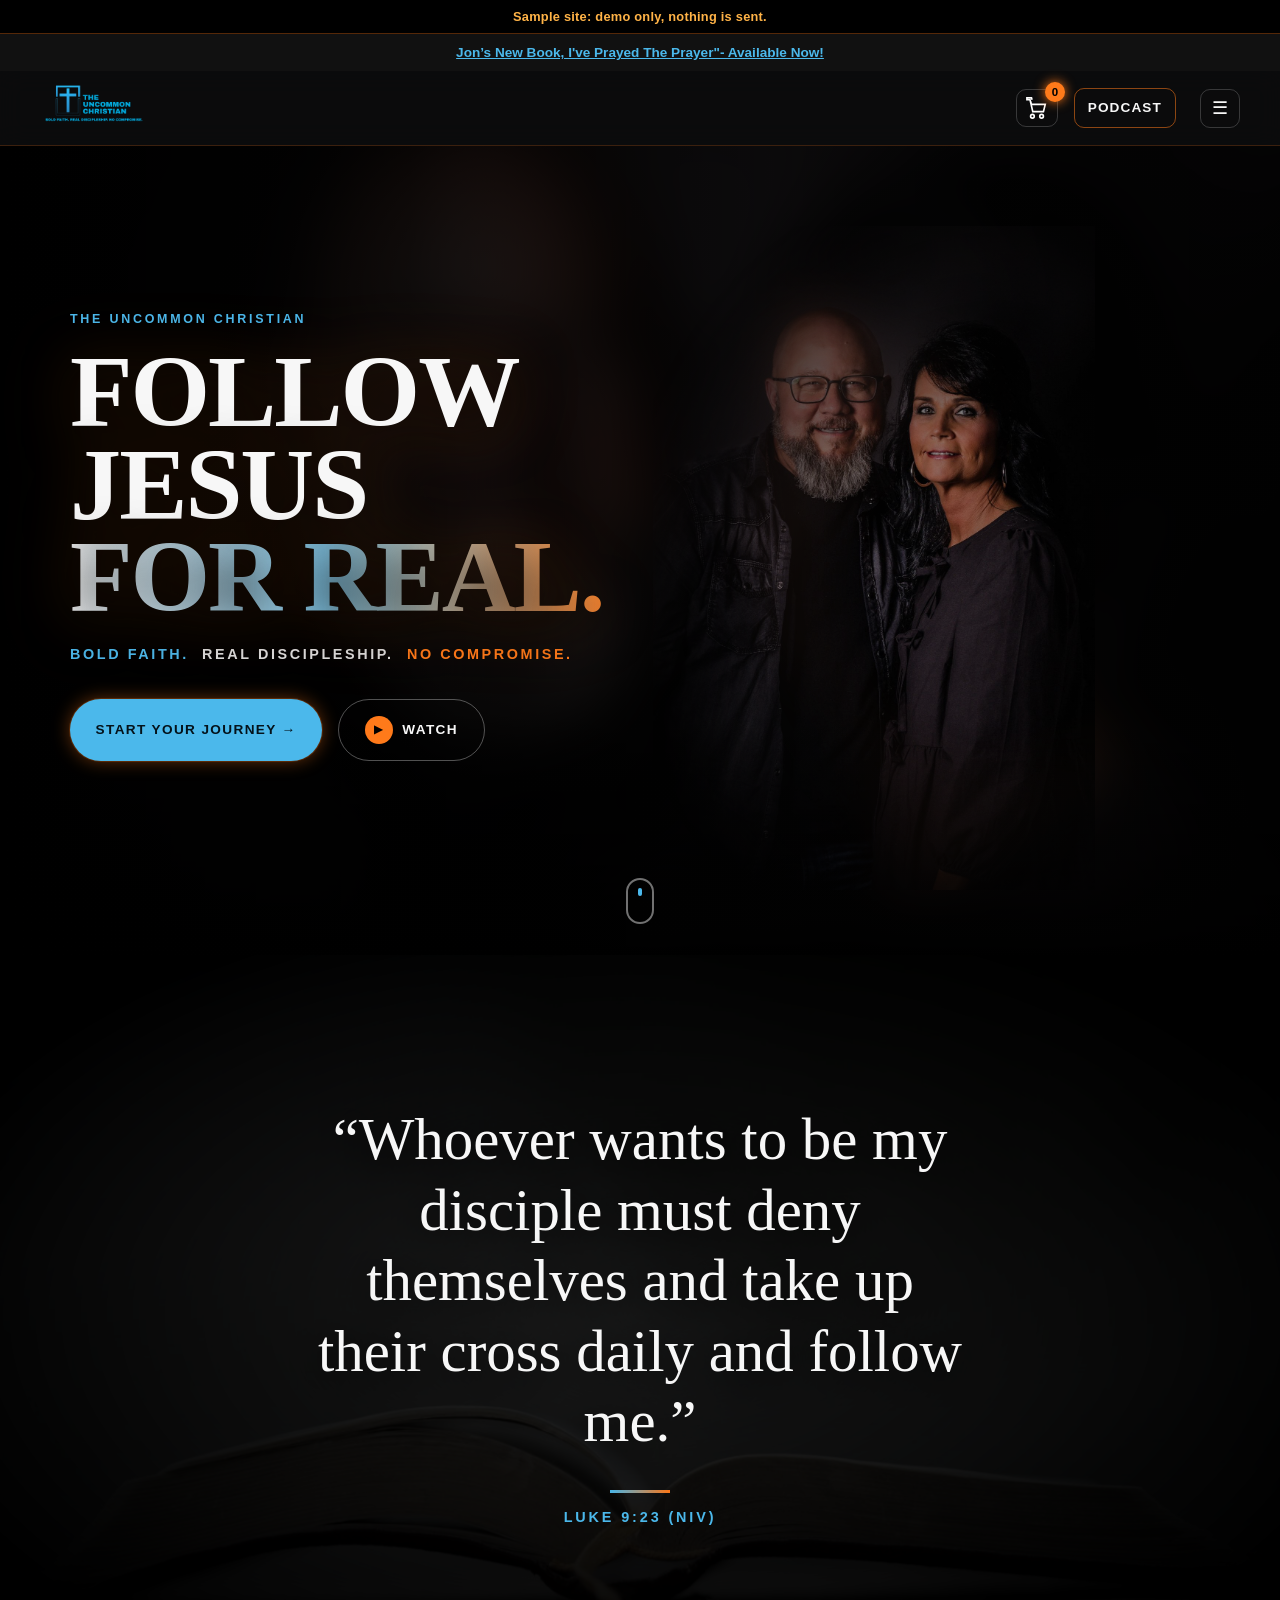
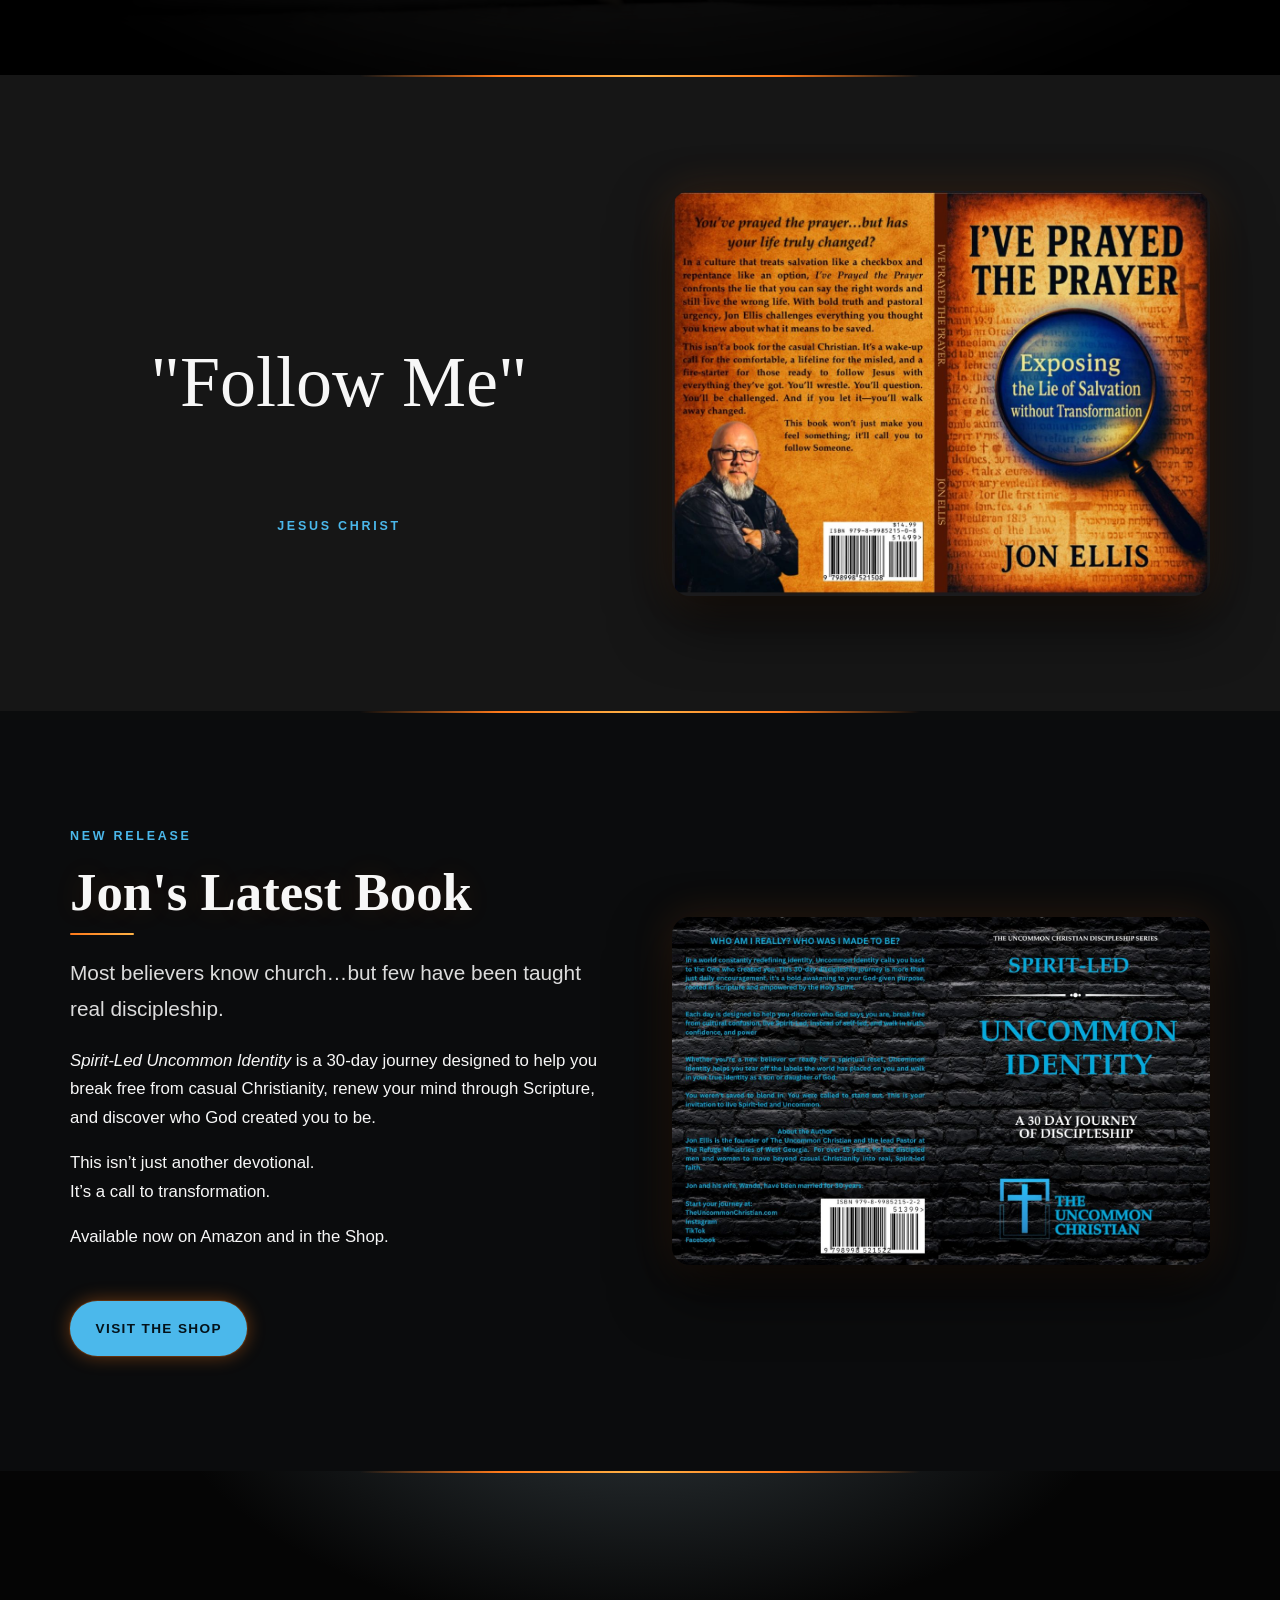
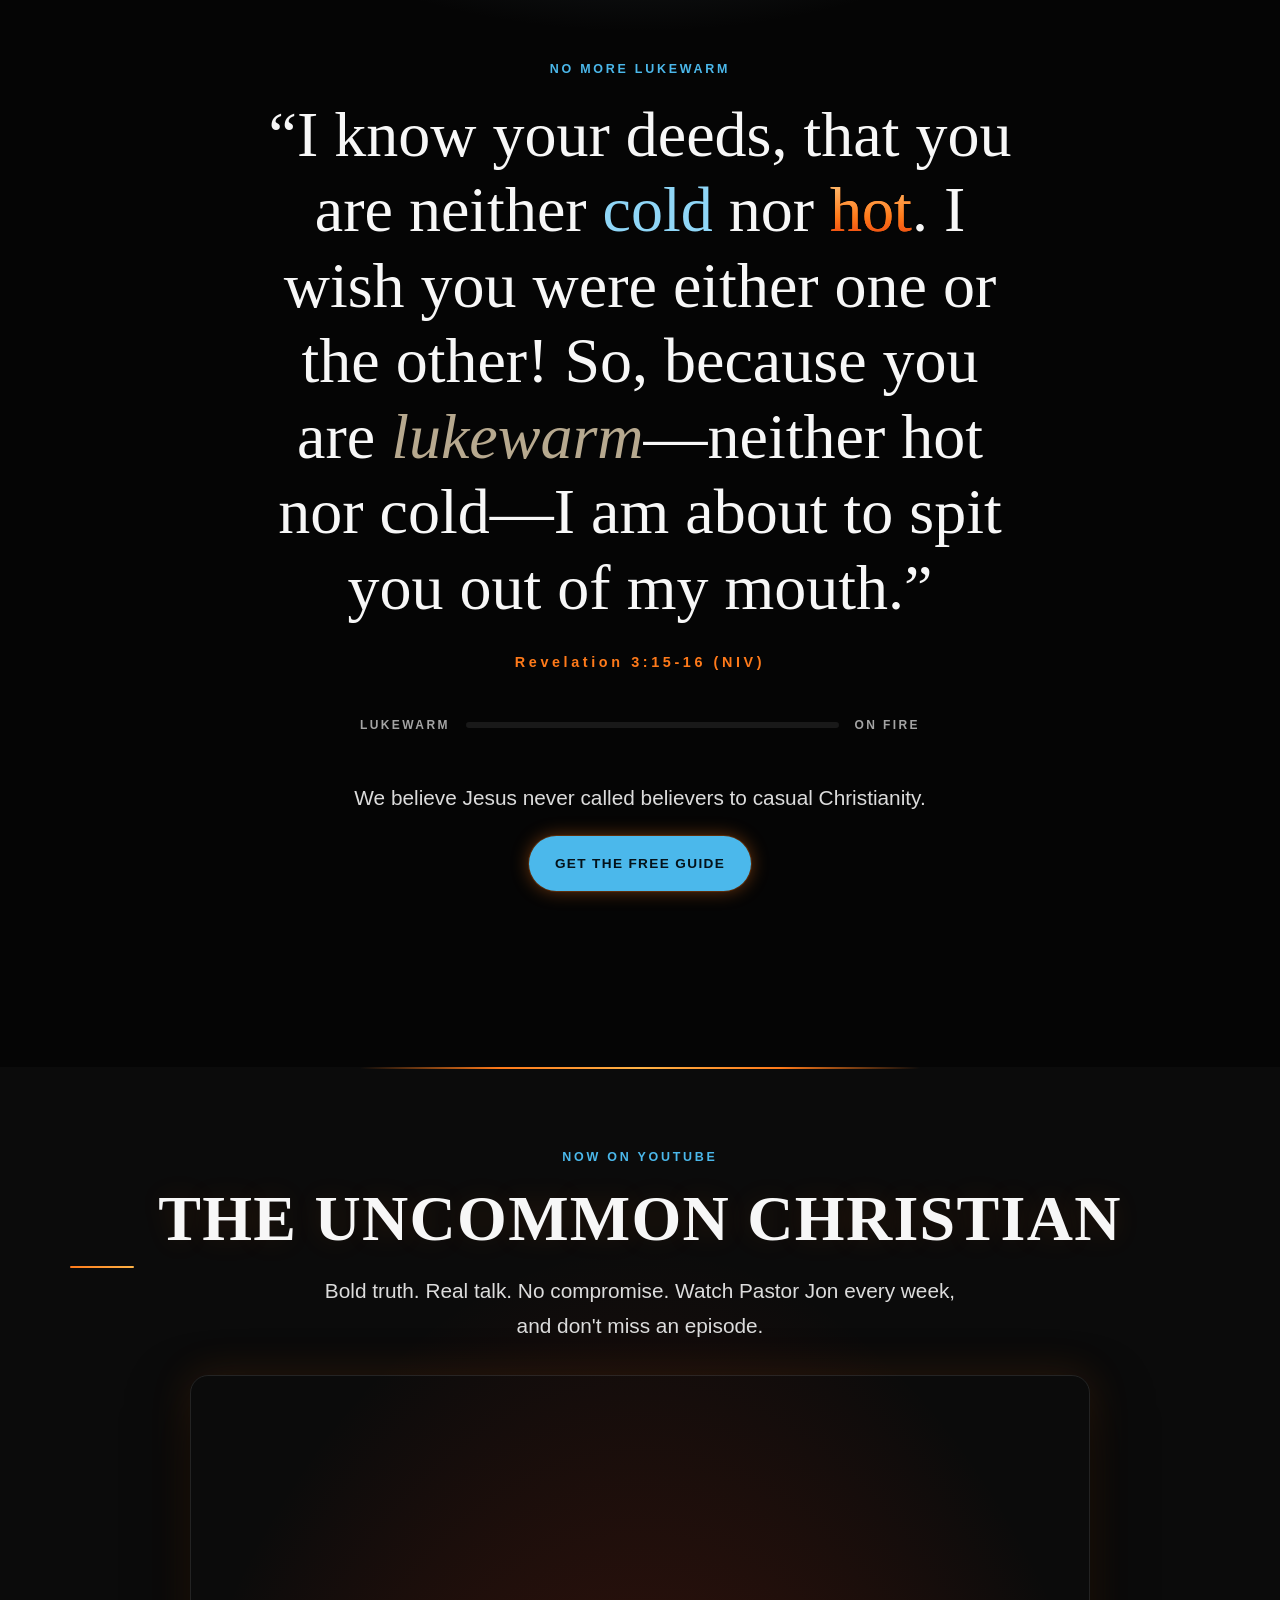
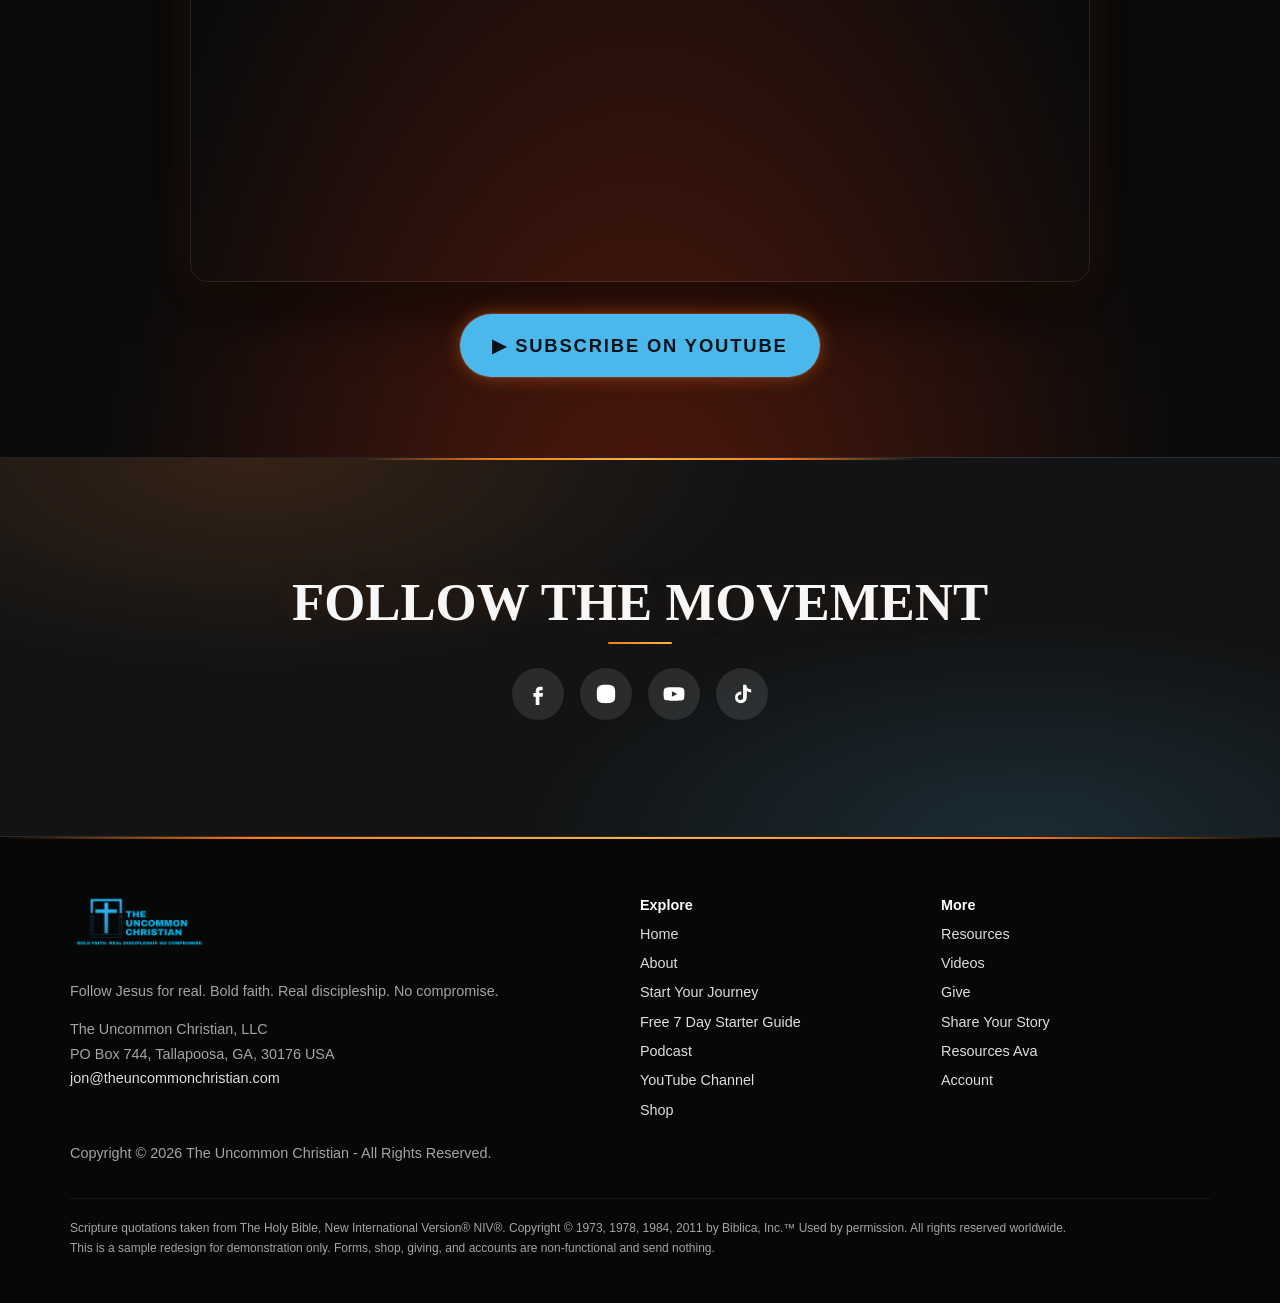
==== commit f87db1f8: "Always-visible Podcast link in mobile header" ====
--- a/index.html
+++ b/index.html
@@ -8,7 +8,7 @@
 <div class="demo" role="note">Sample site: demo only, nothing is sent.</div>
 <div class="announce"><a href="shop.html">Jon’s New Book, I've Prayed The Prayer"- Available Now!</a></div>
 <header class="site"><nav class="nav" aria-label="Main"><a class="brand" href="index.html"><img src="img/logo.png" alt="The Uncommon Christian" width="108" height="54"></a>
-<button class="cart-btn" type="button" aria-label="Open cart" data-open-cart><svg viewBox="0 0 24 24" aria-hidden="true"><path d="M7 18a2 2 0 100 4 2 2 0 000-4zm10 0a2 2 0 100 4 2 2 0 000-4zM5.2 4l.6 3H21l-2 8H7.4L4.4 2H1V0h5l.6 2" transform="translate(0 1)"/></svg><span class="badge" data-cart-count>0</span></button><button class="burger" aria-expanded="false" aria-controls="menu" aria-label="Open menu">&#9776;</button><ul class="menu" id="menu"><li><a href="index.html" aria-current=page>Home</a></li><li><a href="about.html">About</a></li><li><a href="start-your-journey.html">Start Your Journey</a></li><li><a href="free-7-day-starter-guide.html">Free 7 Day Starter Guide</a></li><li><a href="podcast.html">Podcast</a></li><li><a href="shop.html">Shop</a></li><li><a href="resources.html">Resources</a></li><li><a href="videos.html">Videos</a></li><li><a href="give.html">Give</a></li><li><a href="share-your-story.html">Share Your Story</a></li><li><a href="resources-ava.html">Resources Ava</a></li><li><a href="account.html">Account</a></li></ul></nav></header>
+<button class="cart-btn" type="button" aria-label="Open cart" data-open-cart><svg viewBox="0 0 24 24" aria-hidden="true"><path d="M7 18a2 2 0 100 4 2 2 0 000-4zm10 0a2 2 0 100 4 2 2 0 000-4zM5.2 4l.6 3H21l-2 8H7.4L4.4 2H1V0h5l.6 2" transform="translate(0 1)"/></svg><span class="badge" data-cart-count>0</span></button><a class="nav-podcast" href="podcast.html">Podcast</a><button class="burger" aria-expanded="false" aria-controls="menu" aria-label="Open menu">&#9776;</button><ul class="menu" id="menu"><li><a href="index.html" aria-current=page>Home</a></li><li><a href="about.html">About</a></li><li><a href="start-your-journey.html">Start Your Journey</a></li><li><a href="free-7-day-starter-guide.html">Free 7 Day Starter Guide</a></li><li><a href="podcast.html">Podcast</a></li><li><a href="shop.html">Shop</a></li><li><a href="resources.html">Resources</a></li><li><a href="videos.html">Videos</a></li><li><a href="give.html">Give</a></li><li><a href="share-your-story.html">Share Your Story</a></li><li><a href="resources-ava.html">Resources Ava</a></li><li><a href="account.html">Account</a></li></ul></nav></header>
 <main id="main">
 <section class="cine" aria-label="Welcome"><div class="cine-bg" style="background-image:url(img/jon-wanda.jpg)"></div><div class="cine-zoom" role="img" aria-label="Pastors Jon and Wanda Ellis"></div><div class="cine-shade"></div><div class="embers" aria-hidden="true"></div>
 <div class="wrap cine-in"><span class="eyebrow reveal">The Uncommon Christian</span><h1 class="mega reveal">FOLLOW JESUS <span>FOR REAL.</span></h1>
--- a/css/style.css
+++ b/css/style.css
@@ -282,3 +282,4 @@
 .yt-promo .lead{max-width:640px;margin:0 auto 2rem}
 .yt-promo .video{max-width:900px;margin:0 auto 2rem}
 .btn.yt-btn{font-size:1.15rem;padding:1rem 2rem}
+.nav-podcast{display:none}@media (max-width:1280px){.nav-podcast{display:inline-block;color:var(--ink);text-decoration:none;font-weight:700;font-size:.85rem;letter-spacing:.08em;text-transform:uppercase;padding:.45rem .8rem;border:1px solid #ff7a1a88;border-radius:10px;margin-right:.5rem}}
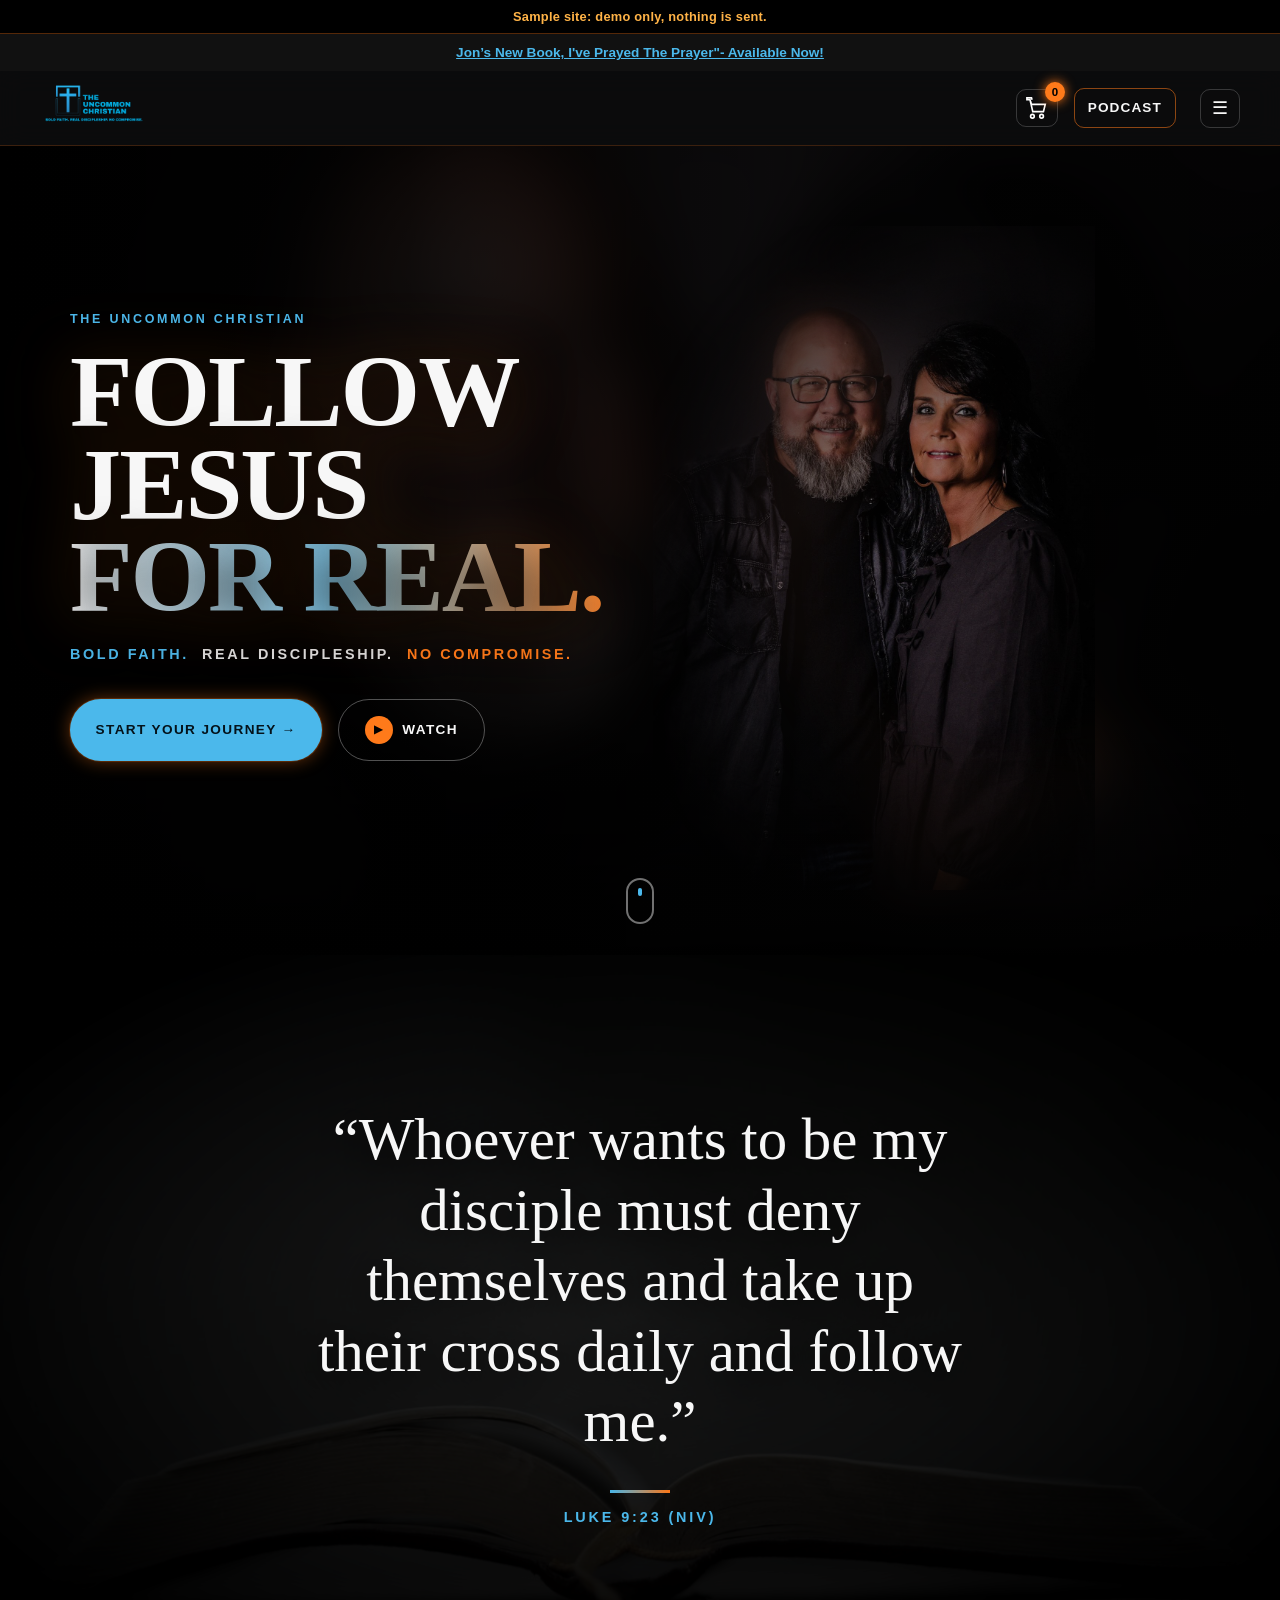
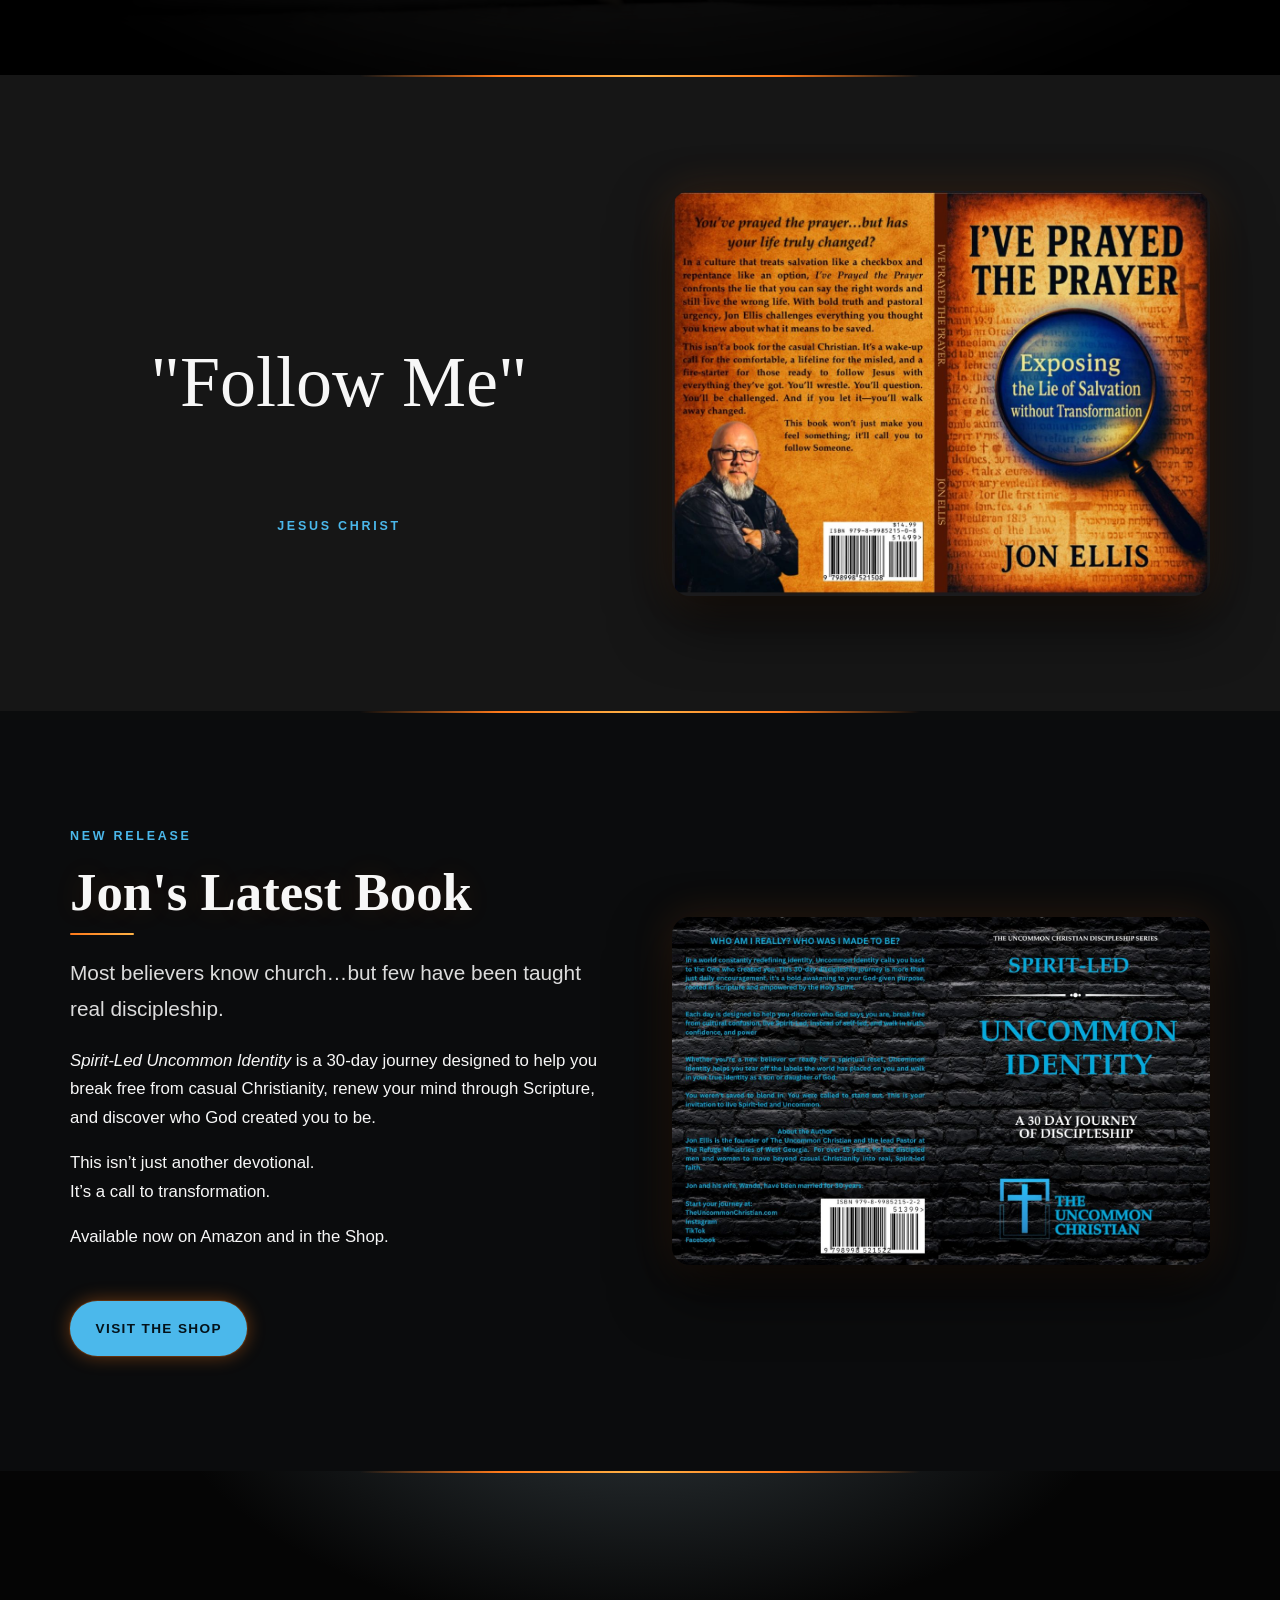
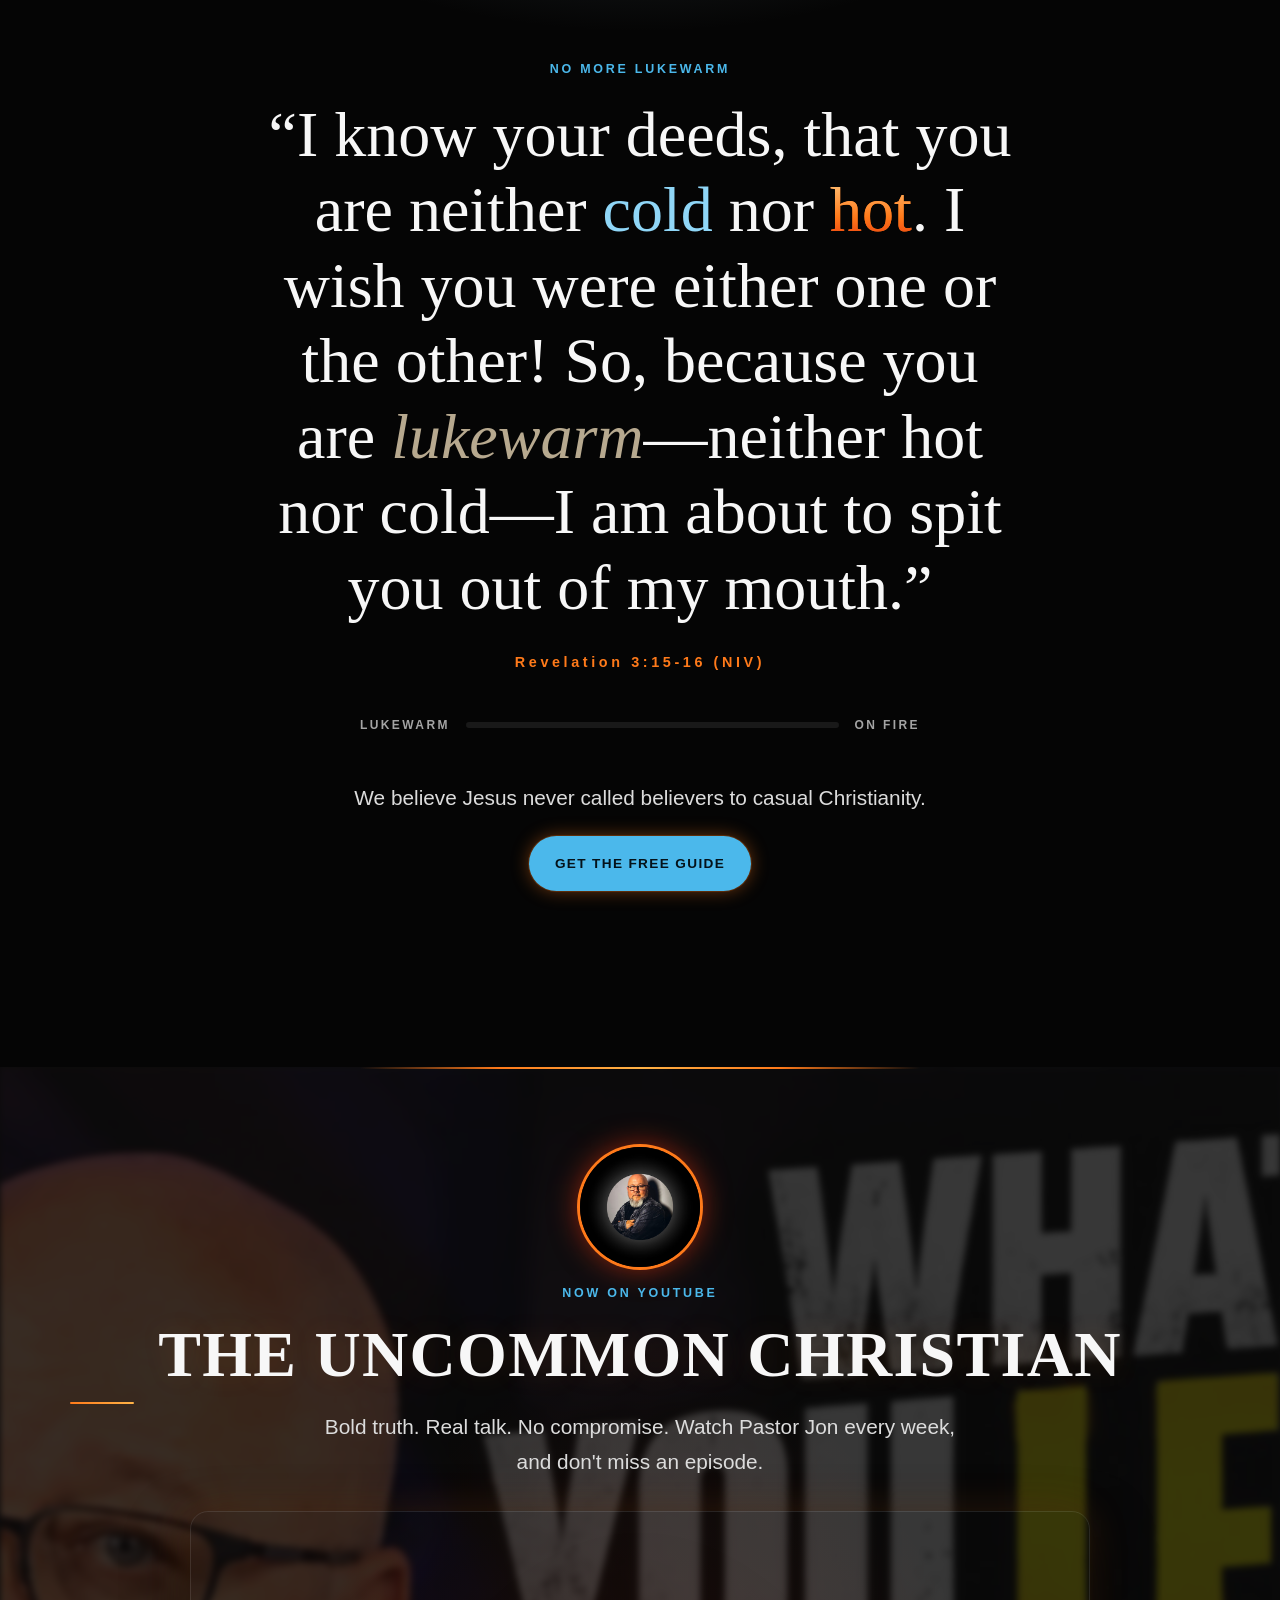
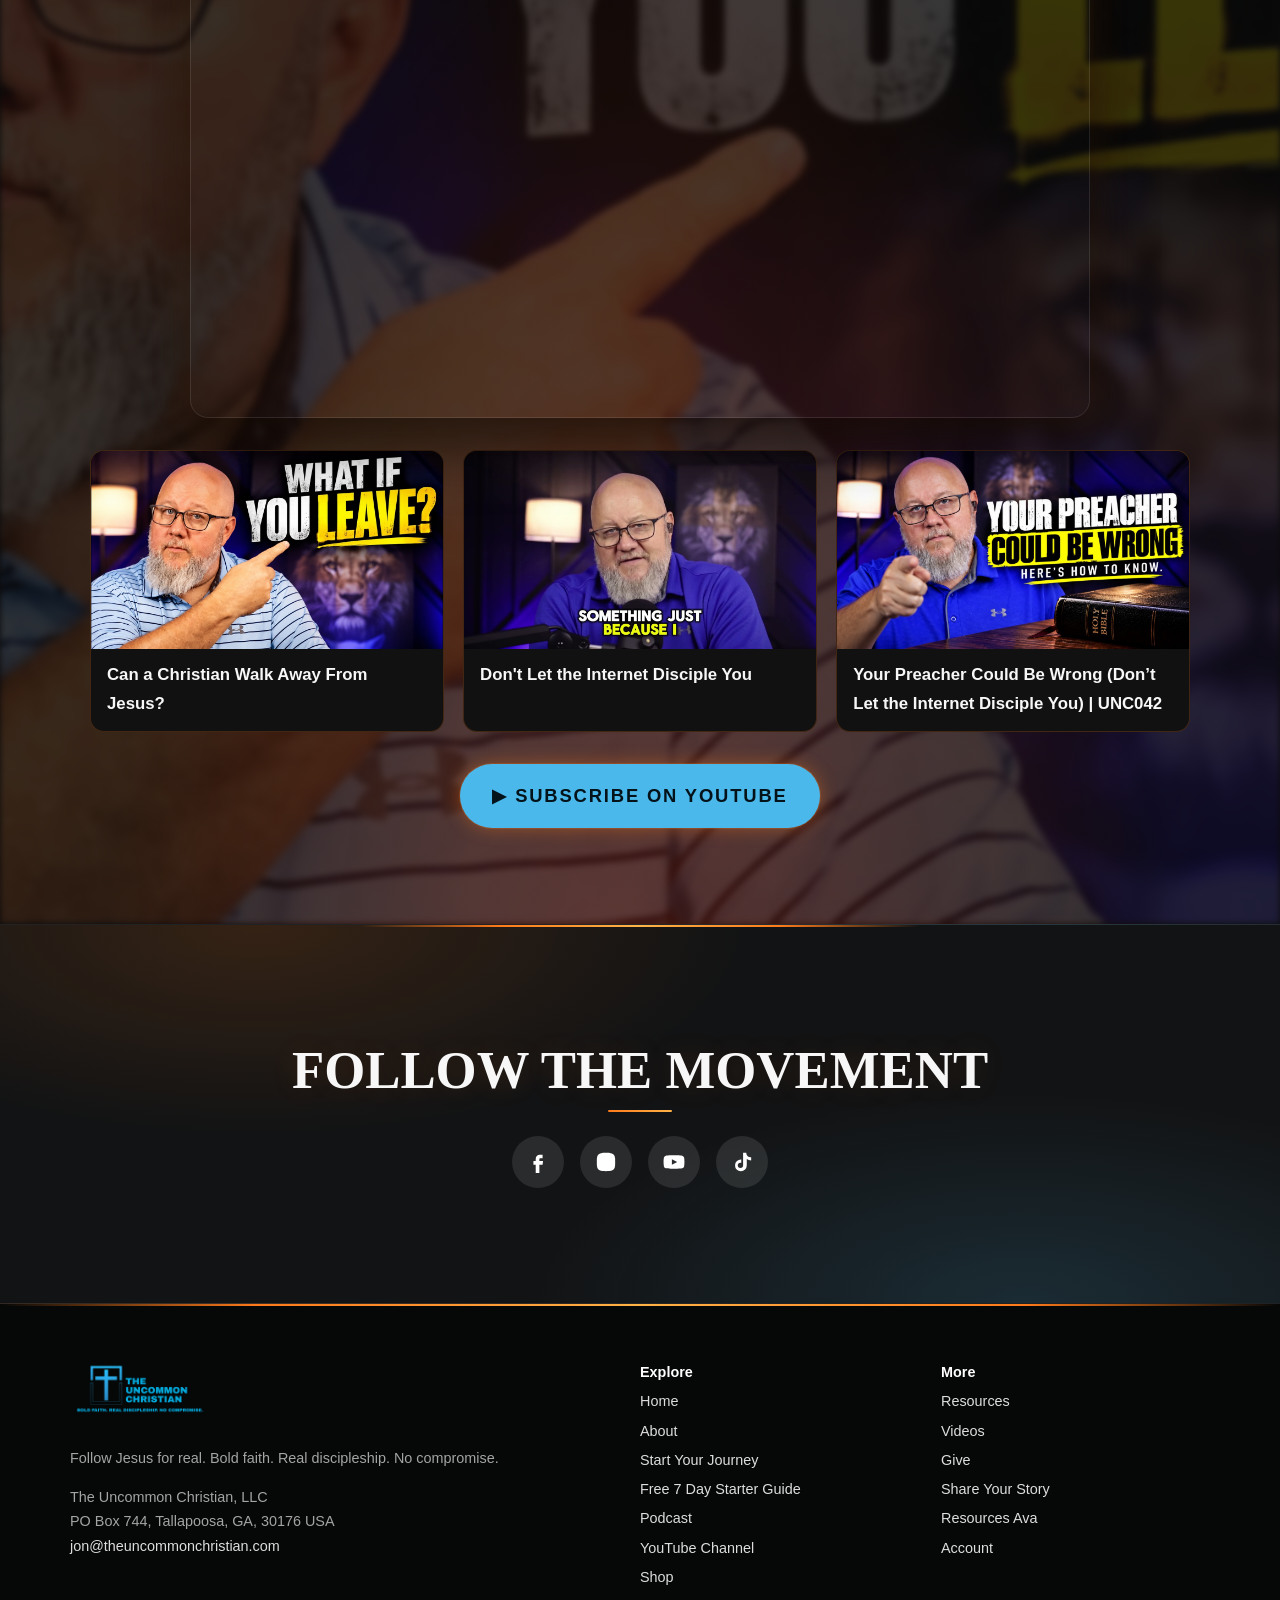
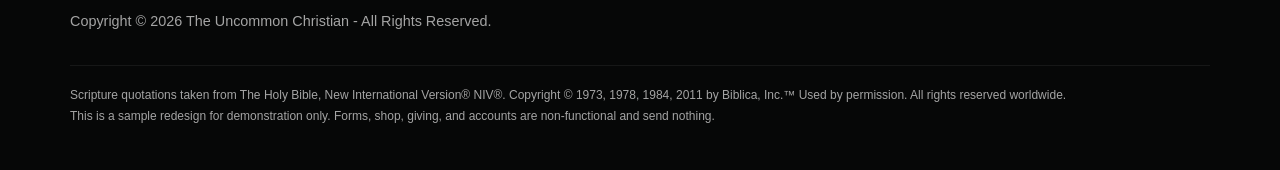
==== commit a59b0fd6: "YouTube hero, avatar, and real episode thumbnail grids on home + podcast" ====
--- a/index.html
+++ b/index.html
@@ -29,7 +29,7 @@
 <blockquote class="fire-q reveal"><p>&ldquo;I know your deeds, that you are neither <span class="cold">cold</span> nor <span class="hot">hot</span>. I wish you were either one or the other! So, because you are <span class="luke">lukewarm</span>—neither hot nor cold—I am about to spit you out of my mouth.&rdquo;</p><cite>Revelation 3:15-16 (NIV)</cite></blockquote>
 <div class="meter reveal" aria-hidden="true"><span>Lukewarm</span><div class="bar"><i></i></div><span>On fire</span></div>
 <p class="lead reveal center">We believe Jesus never called believers to casual Christianity.</p><div class="center reveal"><a class="btn glow-btn" href="free-7-day-starter-guide.html">GET THE FREE GUIDE</a></div></div></section>
-<section class="yt-promo" id="watch"><div class="wrap reveal"><span class="eyebrow">Now on YouTube</span><h2>THE UNCOMMON CHRISTIAN</h2><p class="lead">Bold truth. Real talk. No compromise. Watch Pastor Jon every week, and don't miss an episode.</p><div class="video"><iframe src="https://www.youtube-nocookie.com/embed/cGrsp4dl8eo?rel=0" title="Latest from The Uncommon Christian on YouTube" loading="lazy" allow="accelerometer; encrypted-media; gyroscope; picture-in-picture; fullscreen" referrerpolicy="strict-origin-when-cross-origin" allowfullscreen></iframe></div><a class="btn yt-btn" href="https://www.youtube.com/@TheUncommonChristian?sub_confirmation=1" target="_blank" rel="noopener noreferrer">&#9654; Subscribe on YouTube</a></div></section>
+<section class="yt-promo yt-hero" id="watch"><div class="yt-hero-bg" style="background-image:url(img/yt/QjX6ANWjH10.jpg)"></div><div class="wrap reveal"><img class="yt-avatar" src="img/yt/avatar.jpg" alt="" width="400" height="400"><span class="eyebrow">Now on YouTube</span><h2>THE UNCOMMON CHRISTIAN</h2><p class="lead">Bold truth. Real talk. No compromise. Watch Pastor Jon every week, and don&#39;t miss an episode.</p><div class="video"><iframe src="https://www.youtube-nocookie.com/embed/cGrsp4dl8eo?rel=0" title="Latest from The Uncommon Christian on YouTube" loading="lazy" allow="accelerometer; encrypted-media; gyroscope; picture-in-picture; fullscreen" referrerpolicy="strict-origin-when-cross-origin" allowfullscreen></iframe></div><div class="yt-grid"><a class="yt-card" href="https://www.youtube.com/watch?v=QjX6ANWjH10" target="_blank" rel="noopener noreferrer"><img src="img/yt/QjX6ANWjH10.jpg" alt="" width="1280" height="720" loading="lazy"><span>Can a Christian Walk Away From Jesus?</span></a><a class="yt-card" href="https://www.youtube.com/watch?v=nGfTe3ub4Cc" target="_blank" rel="noopener noreferrer"><img src="img/yt/nGfTe3ub4Cc.jpg" alt="" width="1280" height="720" loading="lazy"><span>Don&#x27;t Let the Internet Disciple You</span></a><a class="yt-card" href="https://www.youtube.com/watch?v=NaMaM82e7yY" target="_blank" rel="noopener noreferrer"><img src="img/yt/NaMaM82e7yY.jpg" alt="" width="1280" height="720" loading="lazy"><span>Your Preacher Could Be Wrong (Don’t Let the Internet Disciple You) | UNC042</span></a></div><p style="margin-top:2rem"><a class="btn yt-btn" href="https://www.youtube.com/@TheUncommonChristian?sub_confirmation=1" target="_blank" rel="noopener noreferrer">&#9654; Subscribe on YouTube</a></p></div></section>
 <section class="movement"><div class="wrap reveal"><h2>FOLLOW THE MOVEMENT</h2><div class="social"><a href="https://www.facebook.com/TheUncommonChristianPodcast" target="_blank" rel="noopener noreferrer" aria-label="Facebook (opens in new tab)"><svg viewBox="0 0 24 24" aria-hidden="true"><path d="M14 8h3V4h-3c-2.8 0-4.5 1.8-4.5 4.6V11H7v4h2.5v9h4v-9H17l.5-4h-4V8.8c0-.5.3-.8.5-.8z"/></svg></a><a href="https://www.instagram.com/TheUncommon.Christian" target="_blank" rel="noopener noreferrer" aria-label="Instagram (opens in new tab)"><svg viewBox="0 0 24 24" aria-hidden="true"><path d="M12 7a5 5 0 100 10 5 5 0 000-10zm0 8.2a3.2 3.2 0 110-6.4 3.2 3.2 0 010 6.4zM17.3 5.5a1.2 1.2 0 100 2.4 1.2 1.2 0 000-2.4zM12 2c-2.7 0-3 0-4.1.1C4.3 2.3 2.3 4.3 2.1 7.9 2 9 2 9.3 2 12s0 3 .1 4.1c.2 3.6 2.2 5.6 5.8 5.8 1.1.1 1.4.1 4.1.1s3 0 4.1-.1c3.6-.2 5.6-2.2 5.8-5.8.1-1.1.1-1.4.1-4.1s0-3-.1-4.1c-.2-3.6-2.2-5.6-5.8-5.8C15 2 14.7 2 12 2z"/></svg></a><a href="https://www.youtube.com/@TheUncommonChristian" target="_blank" rel="noopener noreferrer" aria-label="YouTube (opens in new tab)"><svg viewBox="0 0 24 24" aria-hidden="true"><path d="M23 7.2a3 3 0 00-2.1-2.1C19 4.6 12 4.6 12 4.6s-7 0-8.9.5A3 3 0 001 7.2 31 31 0 00.6 12 31 31 0 001 16.8a3 3 0 002.1 2.1c1.9.5 8.9.5 8.9.5s7 0 8.9-.5a3 3 0 002.1-2.1c.4-1.6.4-4.8.4-4.8s0-3.2-.4-4.8zM9.7 15V9l5.8 3-5.8 3z"/></svg></a><a href="https://www.tiktok.com/@uncommon.christian" target="_blank" rel="noopener noreferrer" aria-label="TikTok (opens in new tab)"><svg viewBox="0 0 24 24" aria-hidden="true"><path d="M16.6 2h-3.4v13.6a2.9 2.9 0 11-2.9-2.9c.3 0 .6 0 .9.1V9.3a6.4 6.4 0 106 6.3V8.8a8.2 8.2 0 004.8 1.5V6.9a4.8 4.8 0 01-5.4-4.9z"/></svg></a></div></div></section></main>
 <footer class="site"><div class="wrap"><div class="fgrid"><div><img src="img/logo.png" alt="" width="140" height="70" style="width:140px;margin-bottom:1rem"><p>Follow Jesus for real. Bold faith. Real discipleship. No compromise.</p>
 <p>The Uncommon Christian, LLC<br>PO Box 744, Tallapoosa, GA, 30176 USA<br><a href="mailto:jon@theuncommonchristian.com">jon@theuncommonchristian.com</a></p></div>
--- a/css/style.css
+++ b/css/style.css
@@ -283,3 +283,12 @@
 .yt-promo .video{max-width:900px;margin:0 auto 2rem}
 .btn.yt-btn{font-size:1.15rem;padding:1rem 2rem}
 .nav-podcast{display:none}@media (max-width:1280px){.nav-podcast{display:inline-block;color:var(--ink);text-decoration:none;font-weight:700;font-size:.85rem;letter-spacing:.08em;text-transform:uppercase;padding:.45rem .8rem;border:1px solid #ff7a1a88;border-radius:10px;margin-right:.5rem}}
+
+.yt-hero-bg{position:absolute;inset:0;background-size:cover;background-position:center;opacity:.18;filter:blur(3px) saturate(1.2)}
+.yt-promo .wrap{position:relative}
+.yt-avatar{width:120px;height:120px;border-radius:50%;margin:0 auto 1rem;box-shadow:0 0 0 3px #ff7a1a,0 0 30px #e8340caa}
+.yt-grid{display:grid;grid-template-columns:repeat(auto-fit,minmax(260px,1fr));gap:1.2rem;max-width:1100px;margin:0 auto;text-align:left}
+.yt-card{display:block;background:#111;border:1px solid #ff7a1a33;border-radius:14px;overflow:hidden;color:var(--ink);text-decoration:none;transition:transform .3s,box-shadow .3s}
+.yt-card img{width:100%;height:auto;aspect-ratio:16/9;object-fit:cover;display:block}
+.yt-card span{display:block;padding:.8rem 1rem;font-weight:700}
+.yt-card:hover{transform:translateY(-4px);box-shadow:0 0 24px #ff7a1a66}
